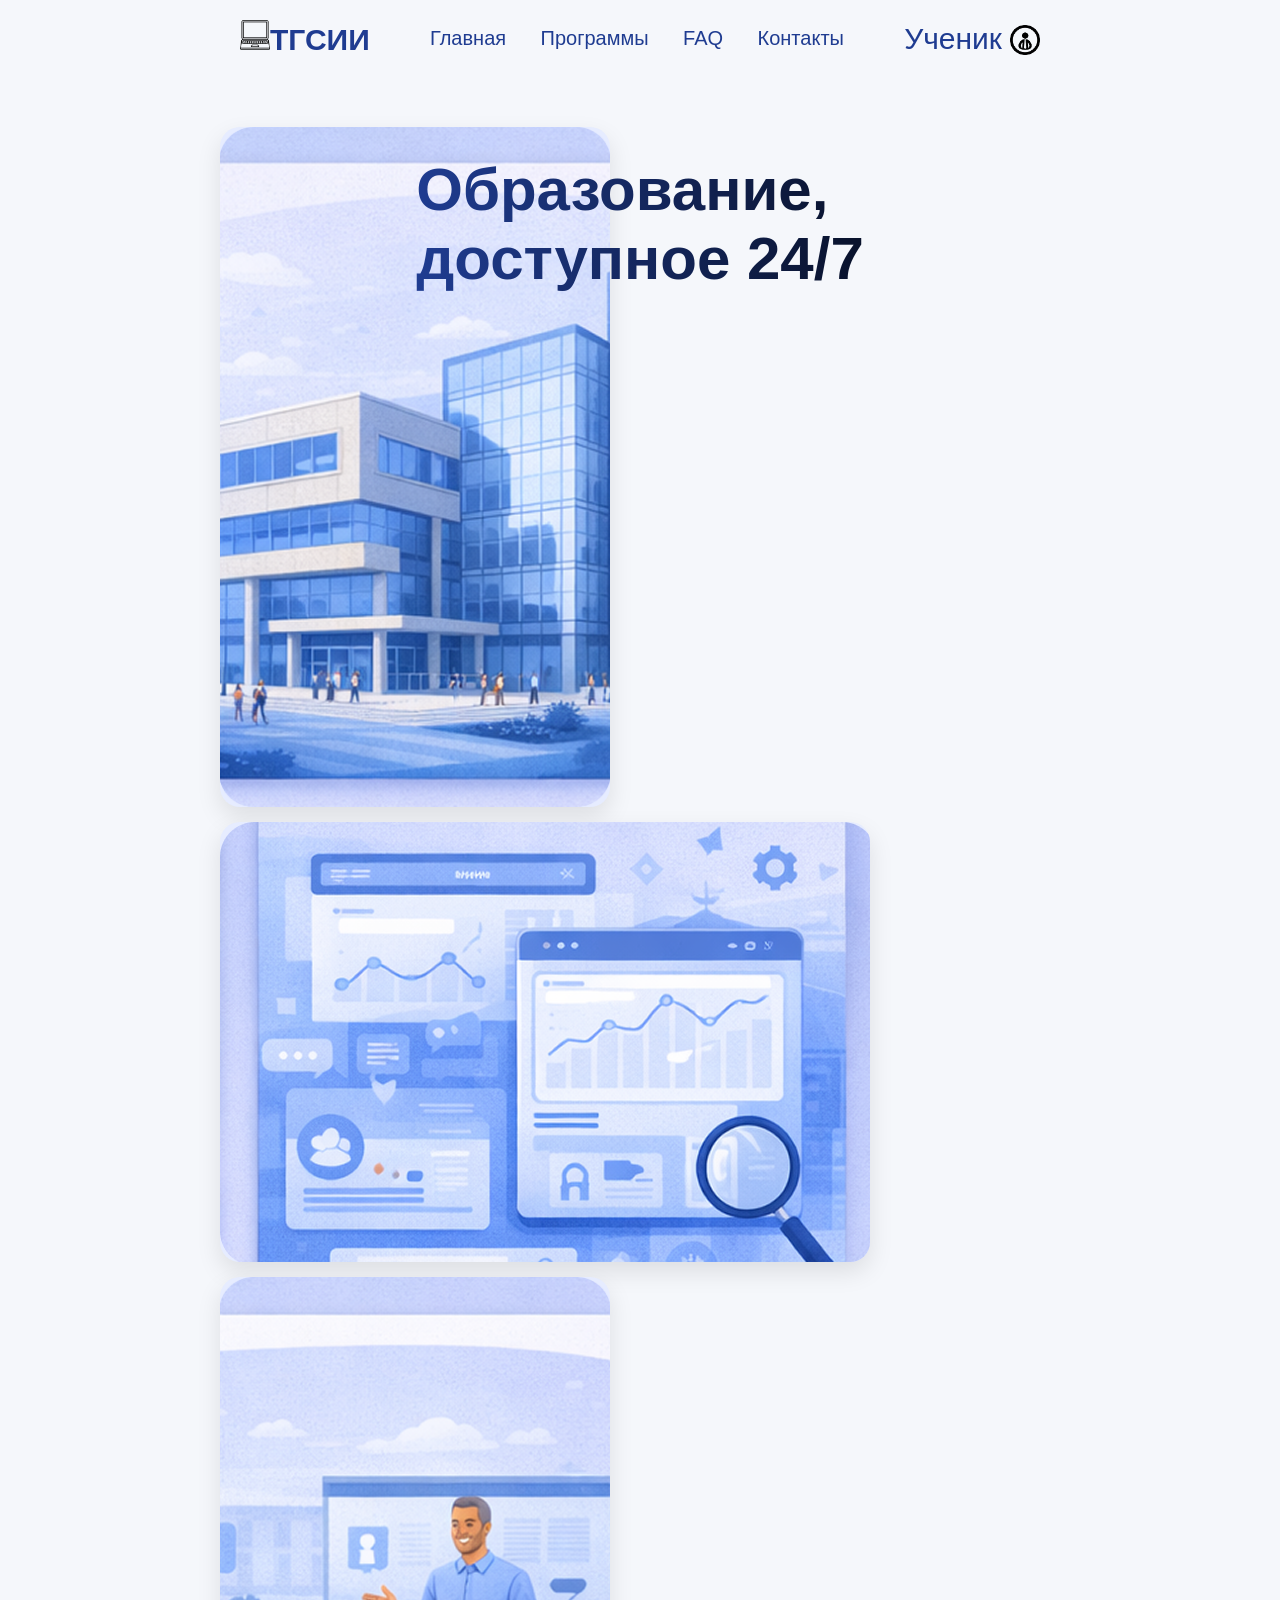
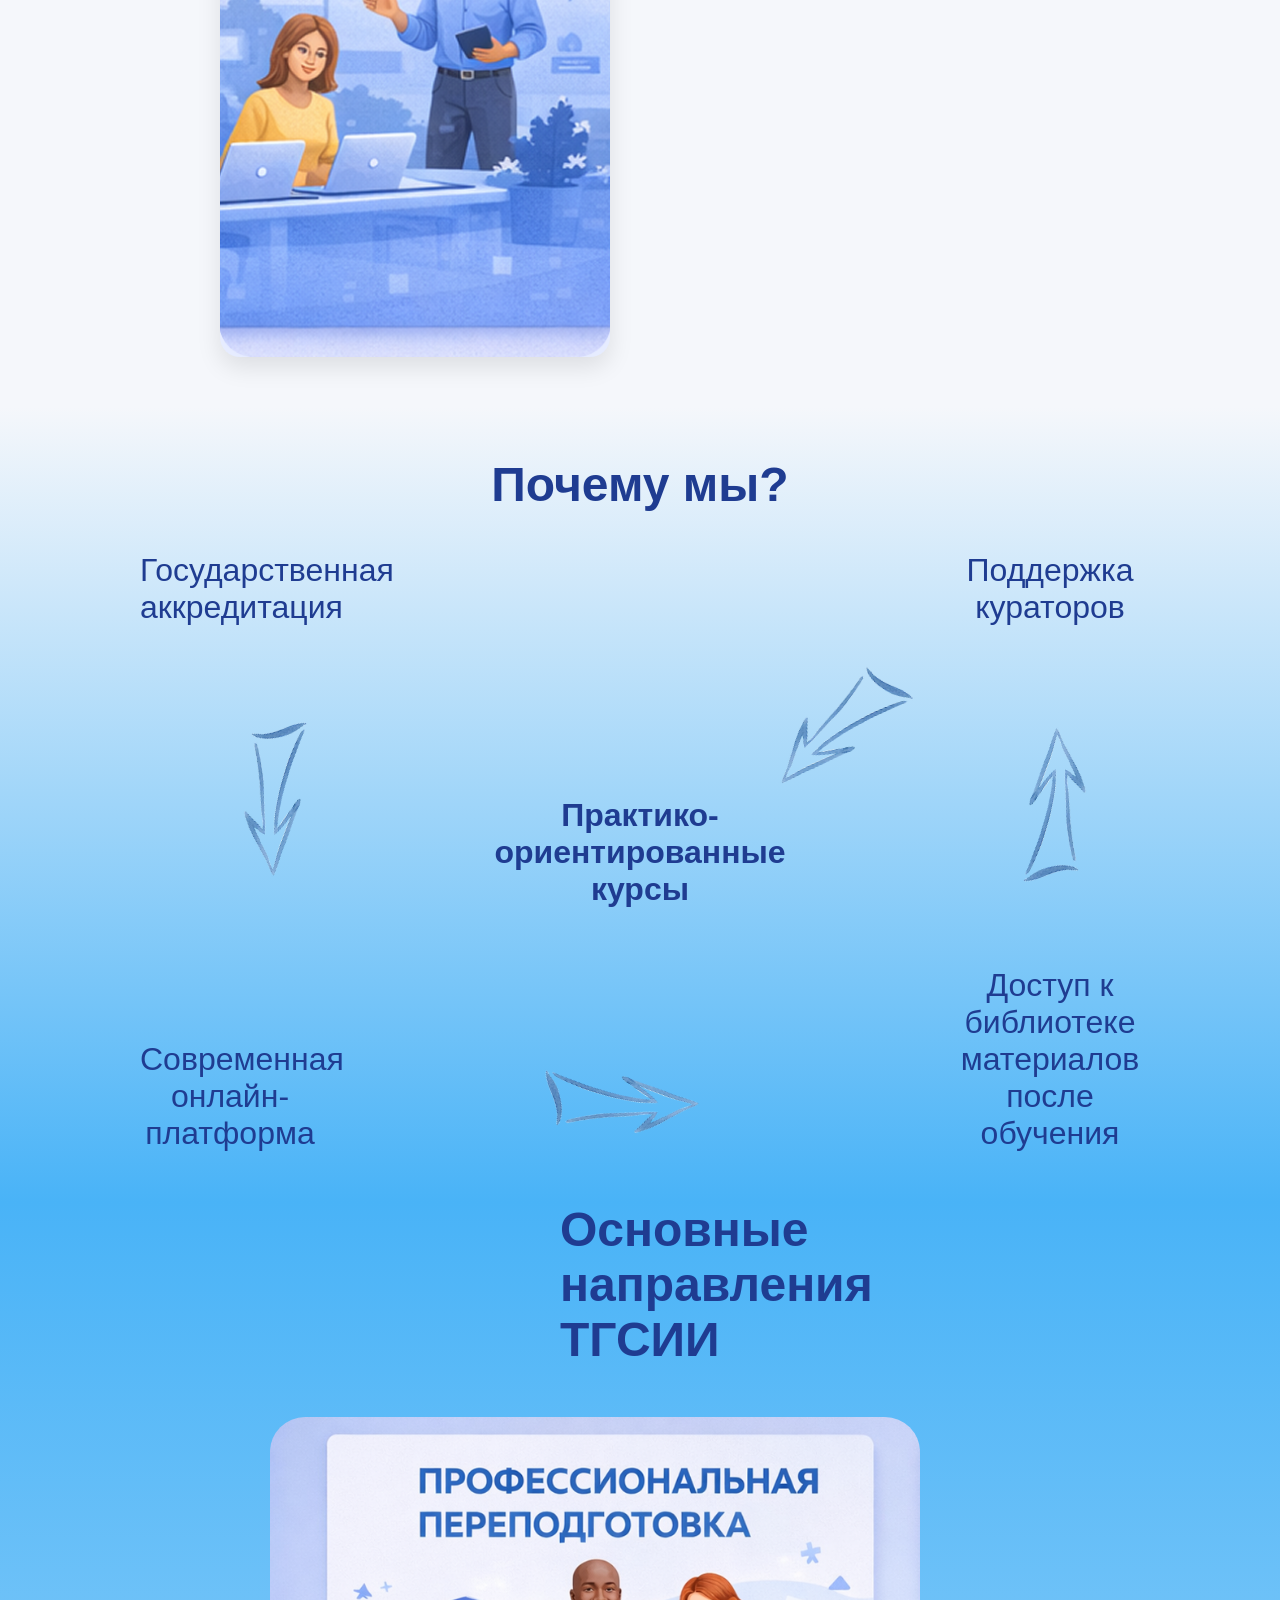
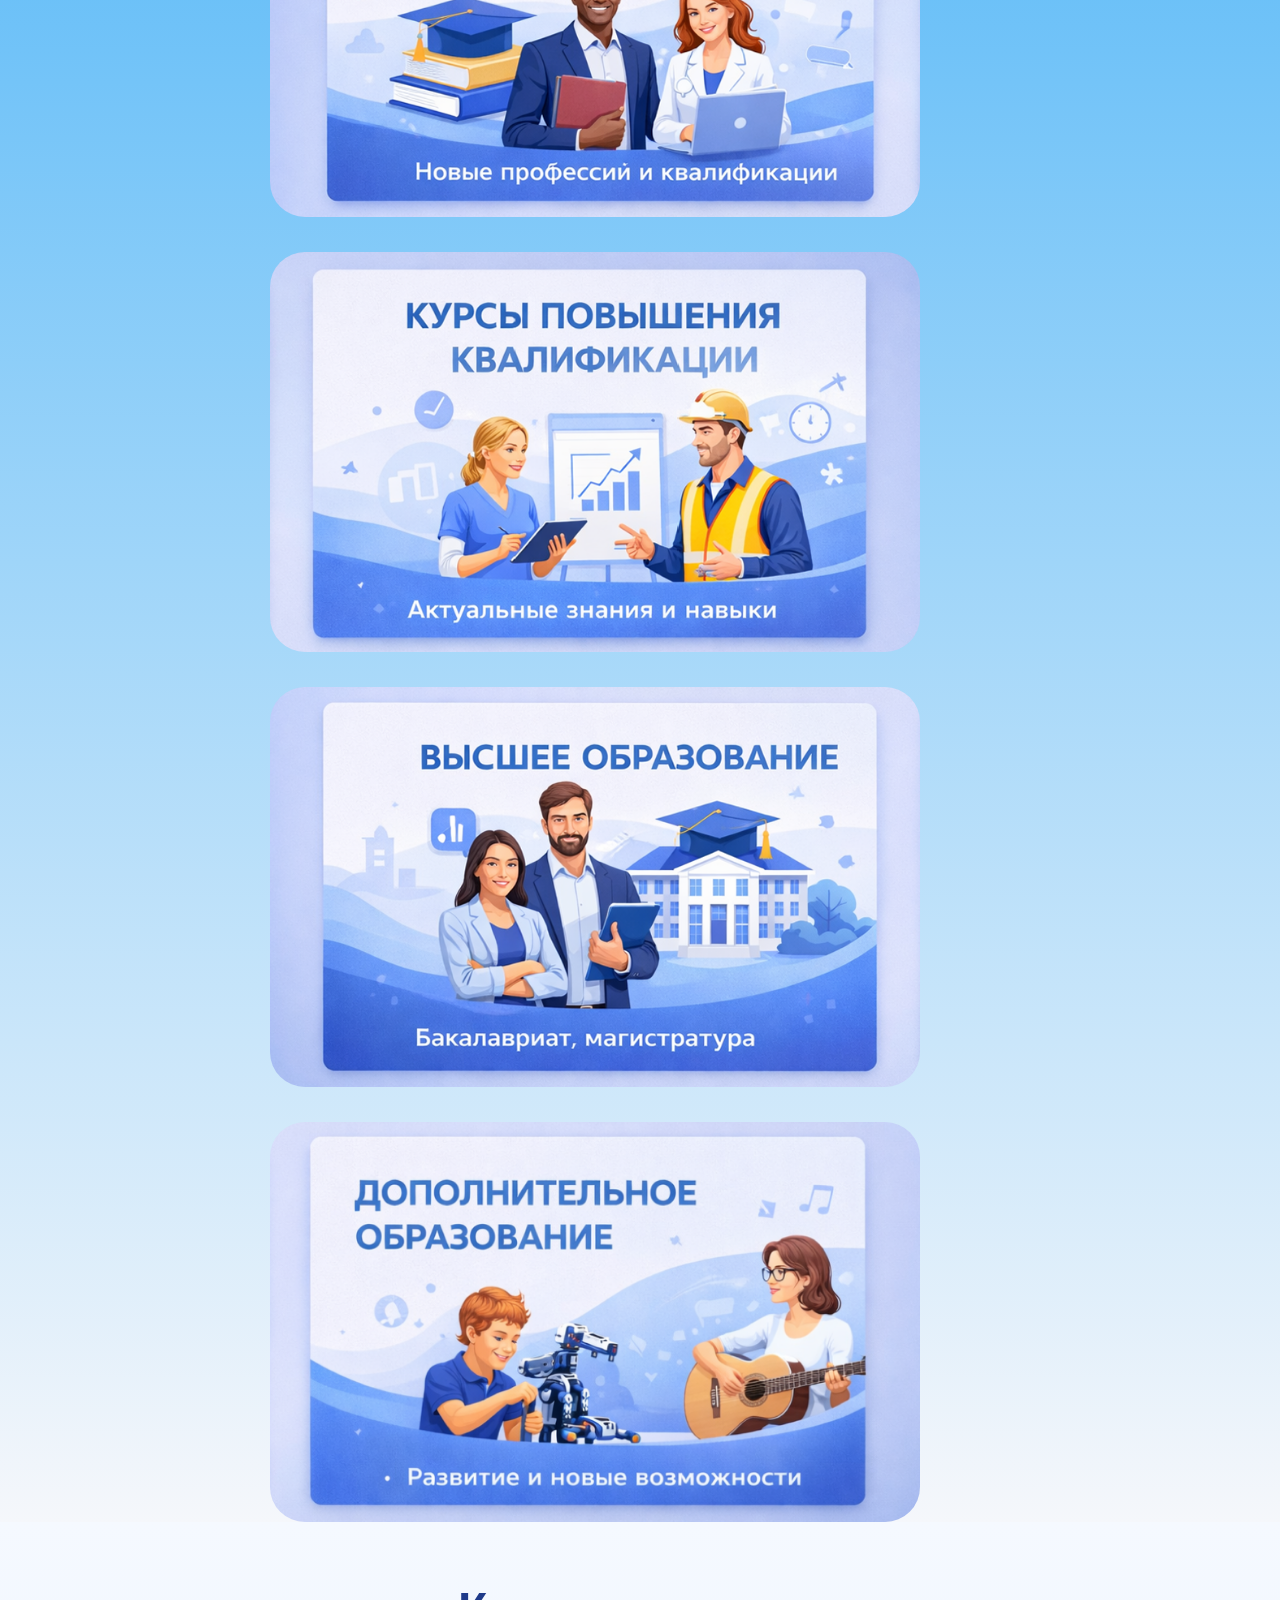
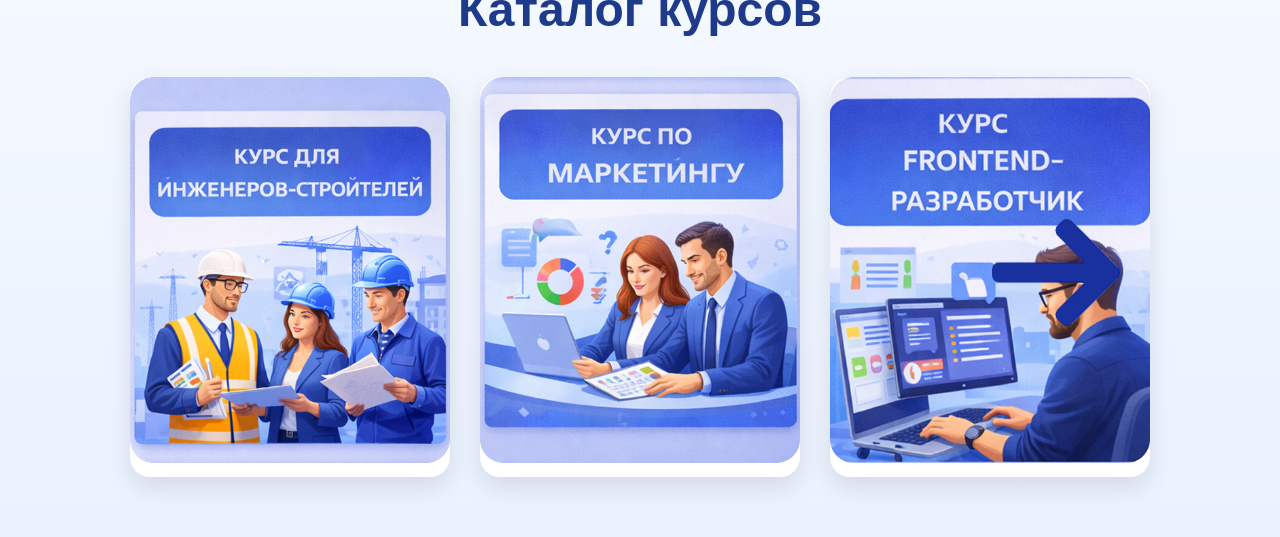
==== index.html @ 2b5e713e "Add files via upload" ====
<!DOCTYPE html>
<html>

<head>
	<meta charset="UTF-8">
	<meta name="viewport" content="width=device-width, initial-scale=1.0">
	<title>Практика</title>
	<link rel="stylesheet" href="style/style.css">
	<link rel="preconnect" href="https://fonts.googleapis.com">
	<link rel="preconnect" href="https://fonts.gstatic.com" crossorigin>
	<link href="https://fonts.googleapis.com/css2?family=DM+Sans:ital,opsz,wght@0,9..40,100..1000;1,9..40,100..1000&display=swap" rel="stylesheet">
</head>

<body>

	<header class="header">
		<div class="logo"><img src="image/logo.png" alt="">ТГСИИ</div>
		<nav class="nav">
			<a href="#">Главная</a>
			<a href="#">Программы</a>
			<a href="#">FAQ</a>
			<a href="#">Контакты</a>
		</nav>
		<div class="user">Ученик<img src="image/stud.png" alt=""></div>
	</header>
	<main>
		<section class="one">
			<div class="card">
				<img src="image/3.png" alt="1">
			</div>
			<div class="card2">
				<img src="image/2.png" alt="1">
			</div>
			<div class="card">
				<img src="image/1.png" alt="1">
			</div>
			<h1 class="ones">Образование, <br>доступное 24/7</br></h1>
		</section>

		<section class="two">
			<h2>Почему мы?</h2>
			<div class="circle">
				<div class="center">Практико-ориентированные курсы</div>
				<div class="item top-left">Государственная аккредитация</div>
				<img class="arrow arrow1" src="image/arrows.png" alt="">
				<div class="item top-right">Поддержка кураторов</div>
				<img class="arrow arrow2" src="image/arrows.png" alt="">
				<div class="item bottom-left">Современная онлайн-платформа</div>
				<img class="arrow arrow3" src="image/arrows.png" alt="">
				<div class="item bottom-right">Доступ к библиотеке материалов после обучения</div>
				<img class="arrow arrow4" src="image/arrows.png" alt="">
			</div>
		</section>

		<section class="TGSII">
			<div class="three">
				<h2 class="threes">Основные направления ТГСИИ</h2>
				<div class="brains">
					<div class="brain">
						<img src="image/brain1.png" alt="">
					</div>
					<div class="brain">
						<img src="image/brain2.png" alt="">
					</div>
					<div class="brain">
						<img src="image/brain3.png" alt="">
					</div>
					<div class="brain">
						<img src="image/brain4.png" alt="">
					</div>
				</div>
			</div>
		</section>

		<section class="courses">
			<h2>Каталог курсов</h2>
			<div class="slider">
				<button class="arrows left"><img src="image/red0.png" alt=""></button>
				<div class="cards">
					<div class="card3">
						<img src="image/red1.png" alt="">
					</div>
					<div class="card3">
						<img src="image/red2.png" alt="">
					</div>
					<div class="card3">
						<img src="image/red4.png" alt="">
					</div>
				</div>
				<button class="arrows right"><img src="image/red5.png" alt=""></button>
			</div>
		</section>
	</main>
</body>

</html>
---- style/style.css ----
* {
	font-family: "DM Sans", sans-serif;
	font-optical-sizing: auto;
	font-style: normal;
	margin: 0;
	padding: 0;
	box-sizing: border-box;
	font-family: Arial, sans-serif;
}

body {
	background: #f5f7fb;
}

.header {
	display: flex;
	justify-content: space-between;
	align-items: center;
	margin: 0px 220px;
	padding: 20px 20px;
}

.nav a {
	margin: 0 15px;
	text-decoration: none;
	color: #1f3c91;
	font-weight: 500;
	font-size: 20px;
}

.logo {
	font-weight: bold;
	color: #1f3c91;
	font-size: 30px;
}

.logo img {
	width: 30px;
	height: 30px;
}

.user img {
	width: 30px;
	height: 30px;
	transform: translateY(1px);
}

.user {
	color: #1f3c91;
	font-size: 30px;
	display: flex;
	align-items: center;
	gap: 8px;
}

.one {
	display: flex;
	flex-wrap: wrap;
	gap: 15px;
	padding: 30px 20px;
	align-items: flex-end;
	margin: 20px 200px;
}

.card {
	width: 390px;
	height: 680px;
	border-radius: 20px;
	overflow: hidden;
	background: #e6ecff;
	box-shadow: 0 10px 25px rgba(0, 0, 0, 0.1);
}

.card2 {
	width: 650px;
	height: 440px;
	border-radius: 20px;
	overflow: hidden;
	background: #e6ecff;
	box-shadow: 0 10px 25px rgba(0, 0, 0, 0.1);
}

.card img {
	width: 100%;
	height: 100%;
	object-fit: cover;
}

.ones {
	font-size: 60px;
	font-weight: 700;
	background: linear-gradient(90deg, #1f3c91, #09122b);
	background-clip: text;
	-webkit-text-fill-color: transparent;
	position: absolute;
	left: 50%;
	transform: translateX(-50%);
	top: 15%;
	margin-top: 20px;
}

.TGSII {
	background: linear-gradient(to bottom, #49B3F7, #f5f7fb);
}

.three {
	margin: 0 270px;
}

.threes {
	font-size: 48px;
	font-weight: 700;
	color: #1f3c91;
	margin: 0px 290px;
	margin-bottom: 50px;
}

.brains {
	display: flex;
	align-items: center;
	flex-wrap: wrap;
	gap: 35px;
}

.brain {
	width: 650px;
	height: 400px;
}

.brain img {
	width: 100%;
	height: 100%;
	object-fit: cover;
	border-radius: 35px;
}

.four {
	margin: 0 270px;
}

.foures {
	font-size: 48px;
	font-weight: 700;
	color: #1f3c91;
	margin: 50px 290px;
}

.reds {
	display: flex;
	align-items: center;
	gap: 35px;
}

.red {
	width: 400px;
	height: 500px;
}

.red img {
	width: 100%;
	height: 100%;
	object-fit: cover;
	border-radius: 35px;
}

.red1 {
	width: 50px;
	height: 50px;
}

.red2 {
	width: 50px;
	height: 50px;
}

.two {
	text-align: center;
	color: #1f3c91;
	padding: 50px 0;
	background: linear-gradient(to bottom, #f5f7fb, #49B3F7);
}

.two h2 {
	font-size: 48px;
	margin-bottom: 40px;
}

.circle {
	position: relative;
	width: 1000px;
	height: 600px;
	margin: 0 auto;
}

.center {
	position: absolute;
	font-size: 32px;
	top: 50%;
	left: 50%;
	width: 300px;
	transform: translate(-50%, -50%);
	text-align: center;
	font-weight: bold;
}

.item {
	position: absolute;
	width: 180px;
	font-size: 32px;
	text-align: center;
}

.top-left {
	top: 0;
	left: 0;
}

.top-right {
	top: 0;
	right: 0;
}

.bottom-left {
	bottom: 0;
	left: 0;
}

.bottom-right {
	bottom: 0;
	right: 0;
}

.arrow {
	position: absolute;
	width: 270px;
	height: 200px;
}

.arrow1 {
	top: 150px;
	left: 0px;
	transform: rotate(-60deg);
}

.arrow2 {
	top: 80px;
	right: 170px;
	transform: rotate(-15deg);
}

.arrow3 {
	bottom: -50px;
	left: 350px;
	transform: rotate(210deg);
}

.arrow4 {
	bottom: 250px;
	right: -50px;
	transform: rotate(120deg);
}

.courses {
	text-align: center;
	padding: 60px 20px;
	background: linear-gradient(180deg, #f5f9ff, #eaf2ff);
}

.courses h2 {
	font-size: 48px;
	color: #1e3a8a;
	margin-bottom: 40px;
}


.slider {
	position: relative;
	display: flex;
	align-items: center;
	justify-content: center;
}

.cards {
	display: flex;
	gap: 30px;
}

.card3 {
	width: 320px;
	height: 400px;
	border-radius: 20px;
	overflow: hidden;
	background: #fff;
	box-shadow: 0 10px 25px rgba(0, 0, 0, 0.1);
	position: relative;
}

.card3 img {
	width: 100%;
	display: block;
}


.arrows {
	position: absolute;
	top: 50%;
	transform: translateY(-50%);
	background: none;
	border: none;
	font-size: 40px;
	cursor: pointer;
	color: #1e3a8a;
}

.arrows.left {
	left: 140px;
}

.arrows.right {
	right: 140px;
}
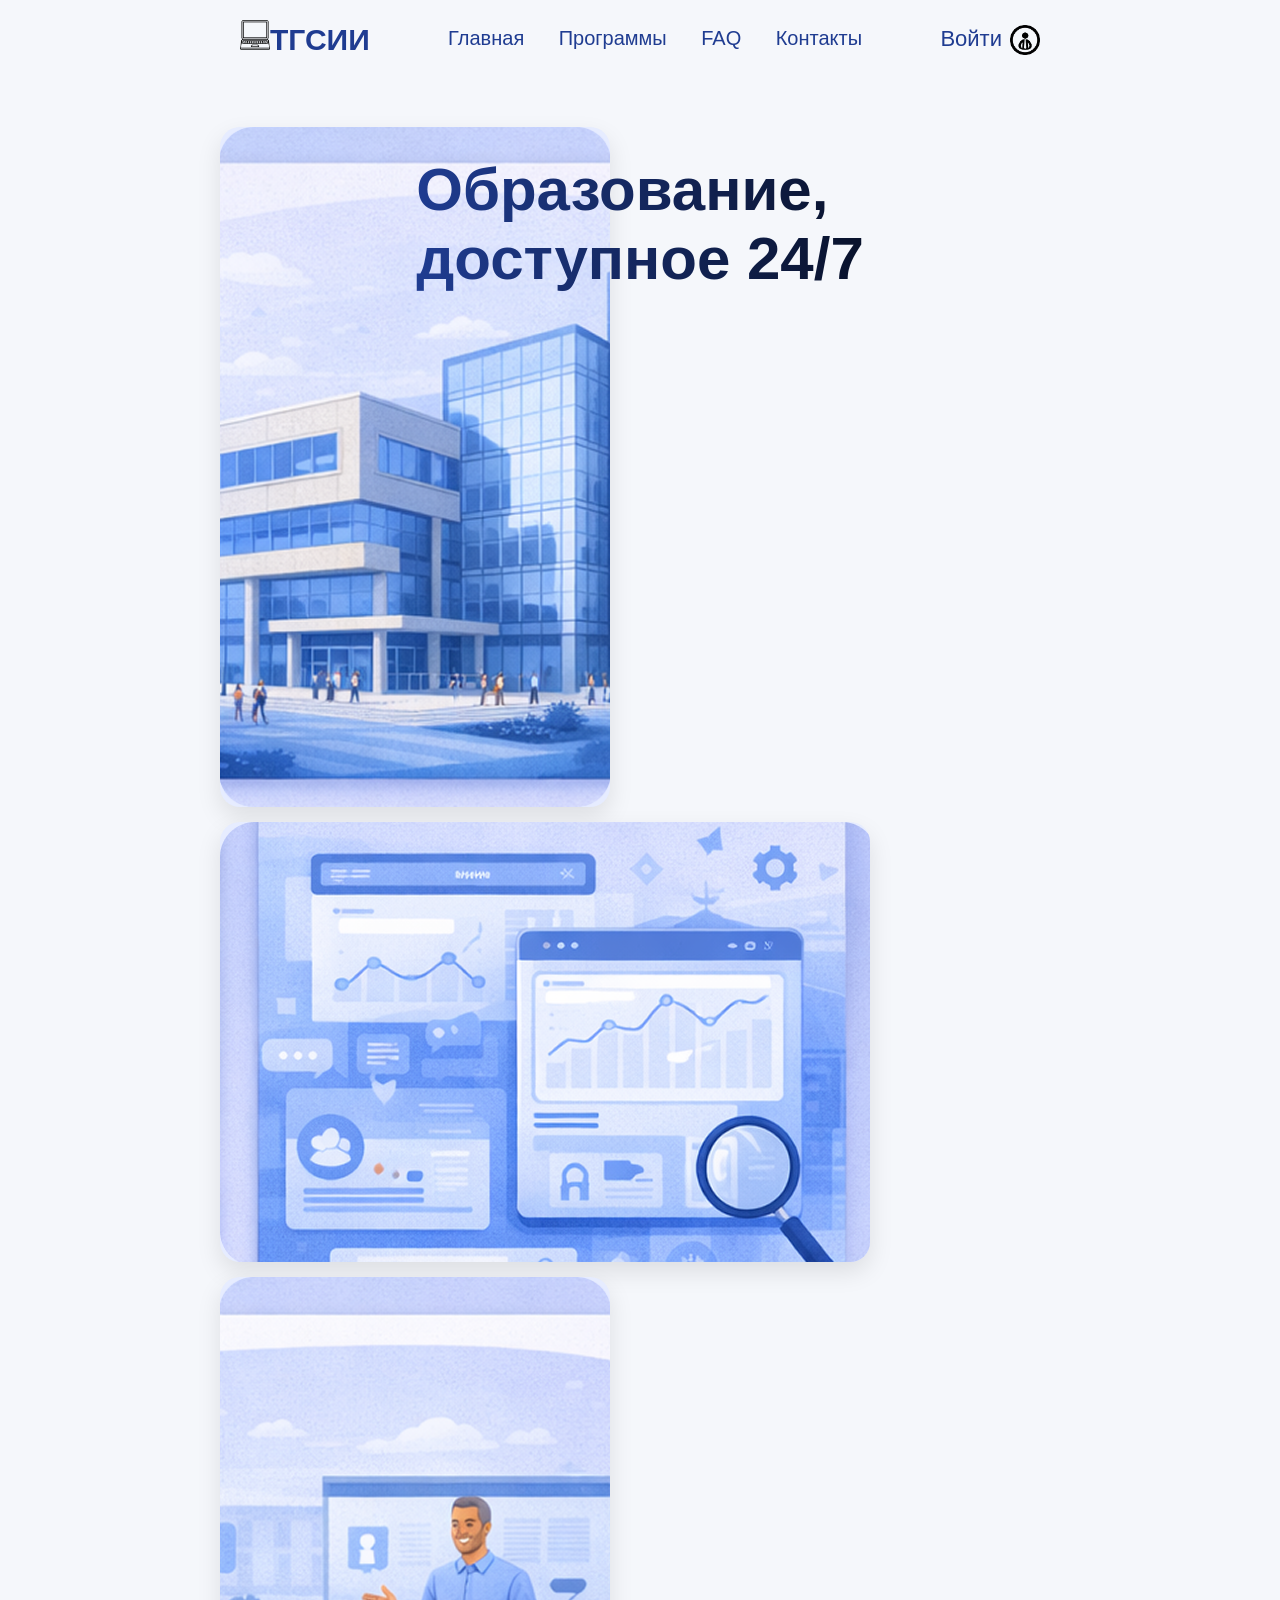
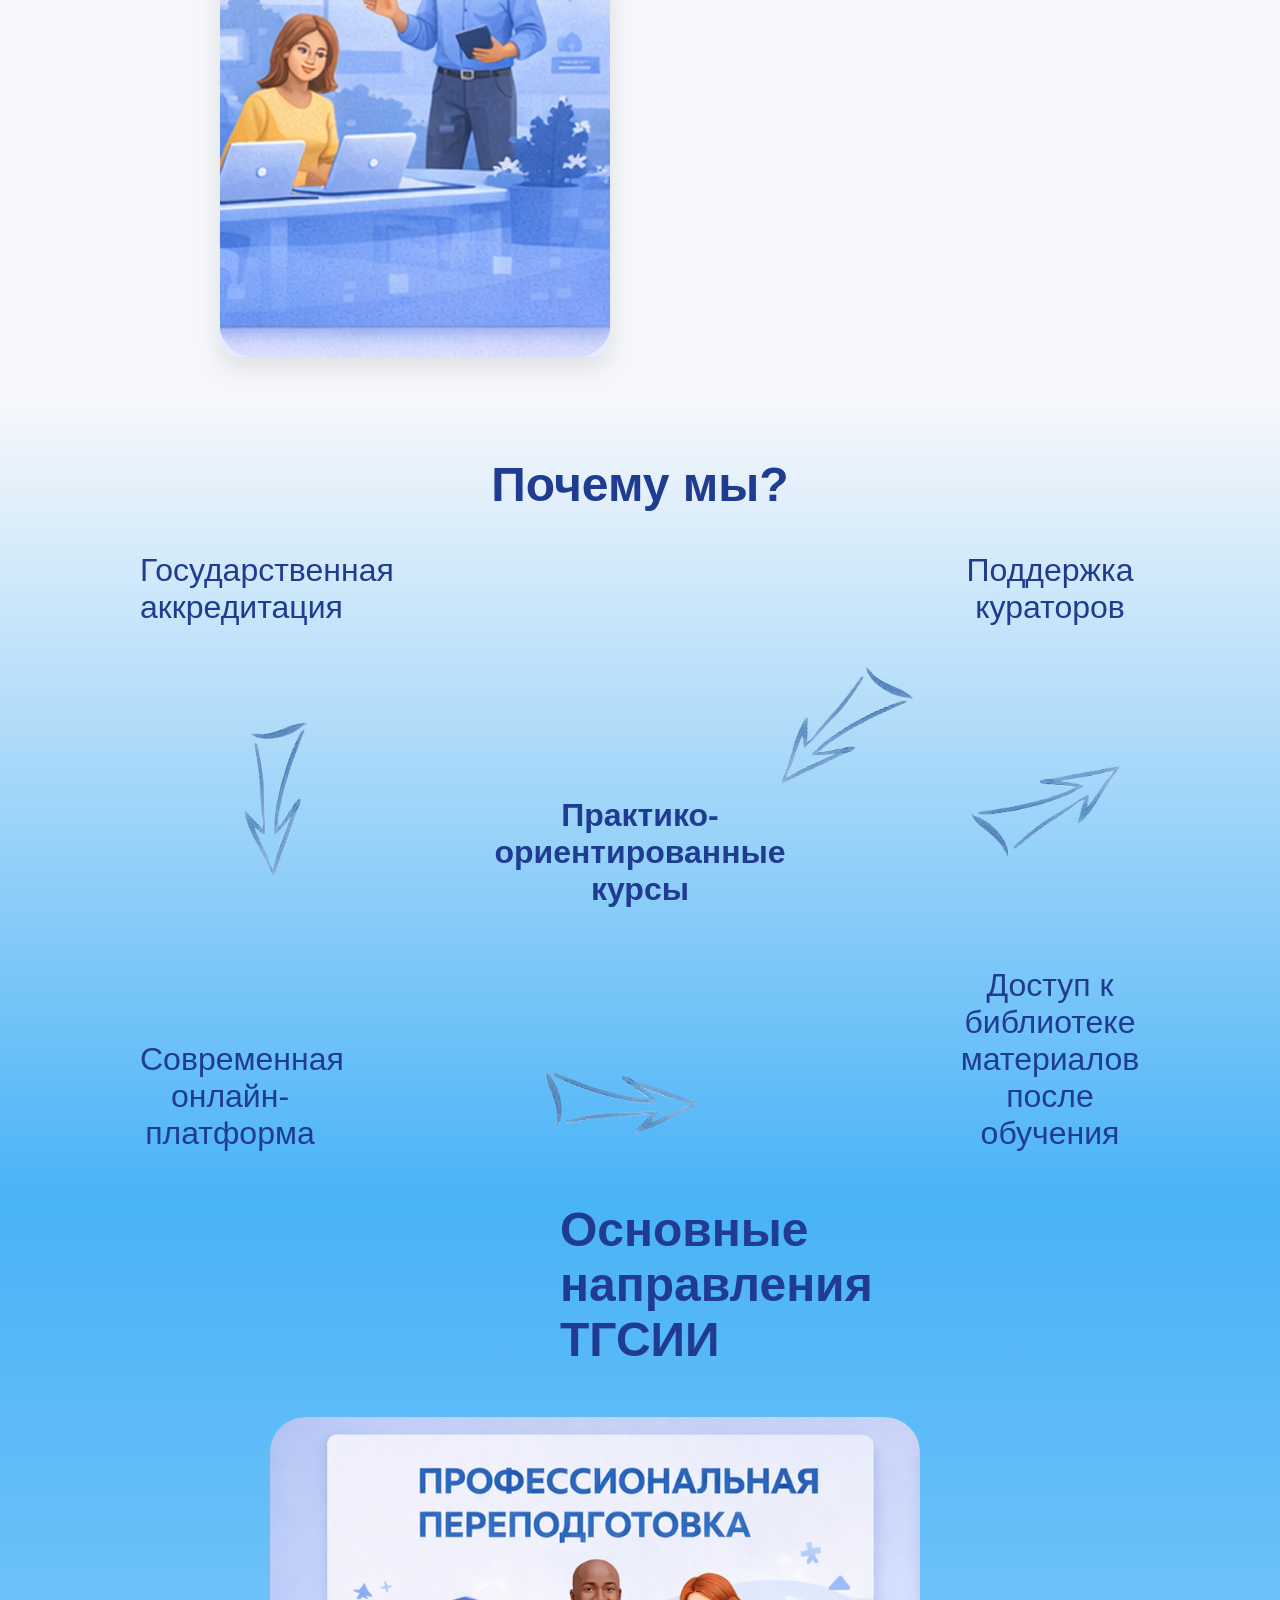
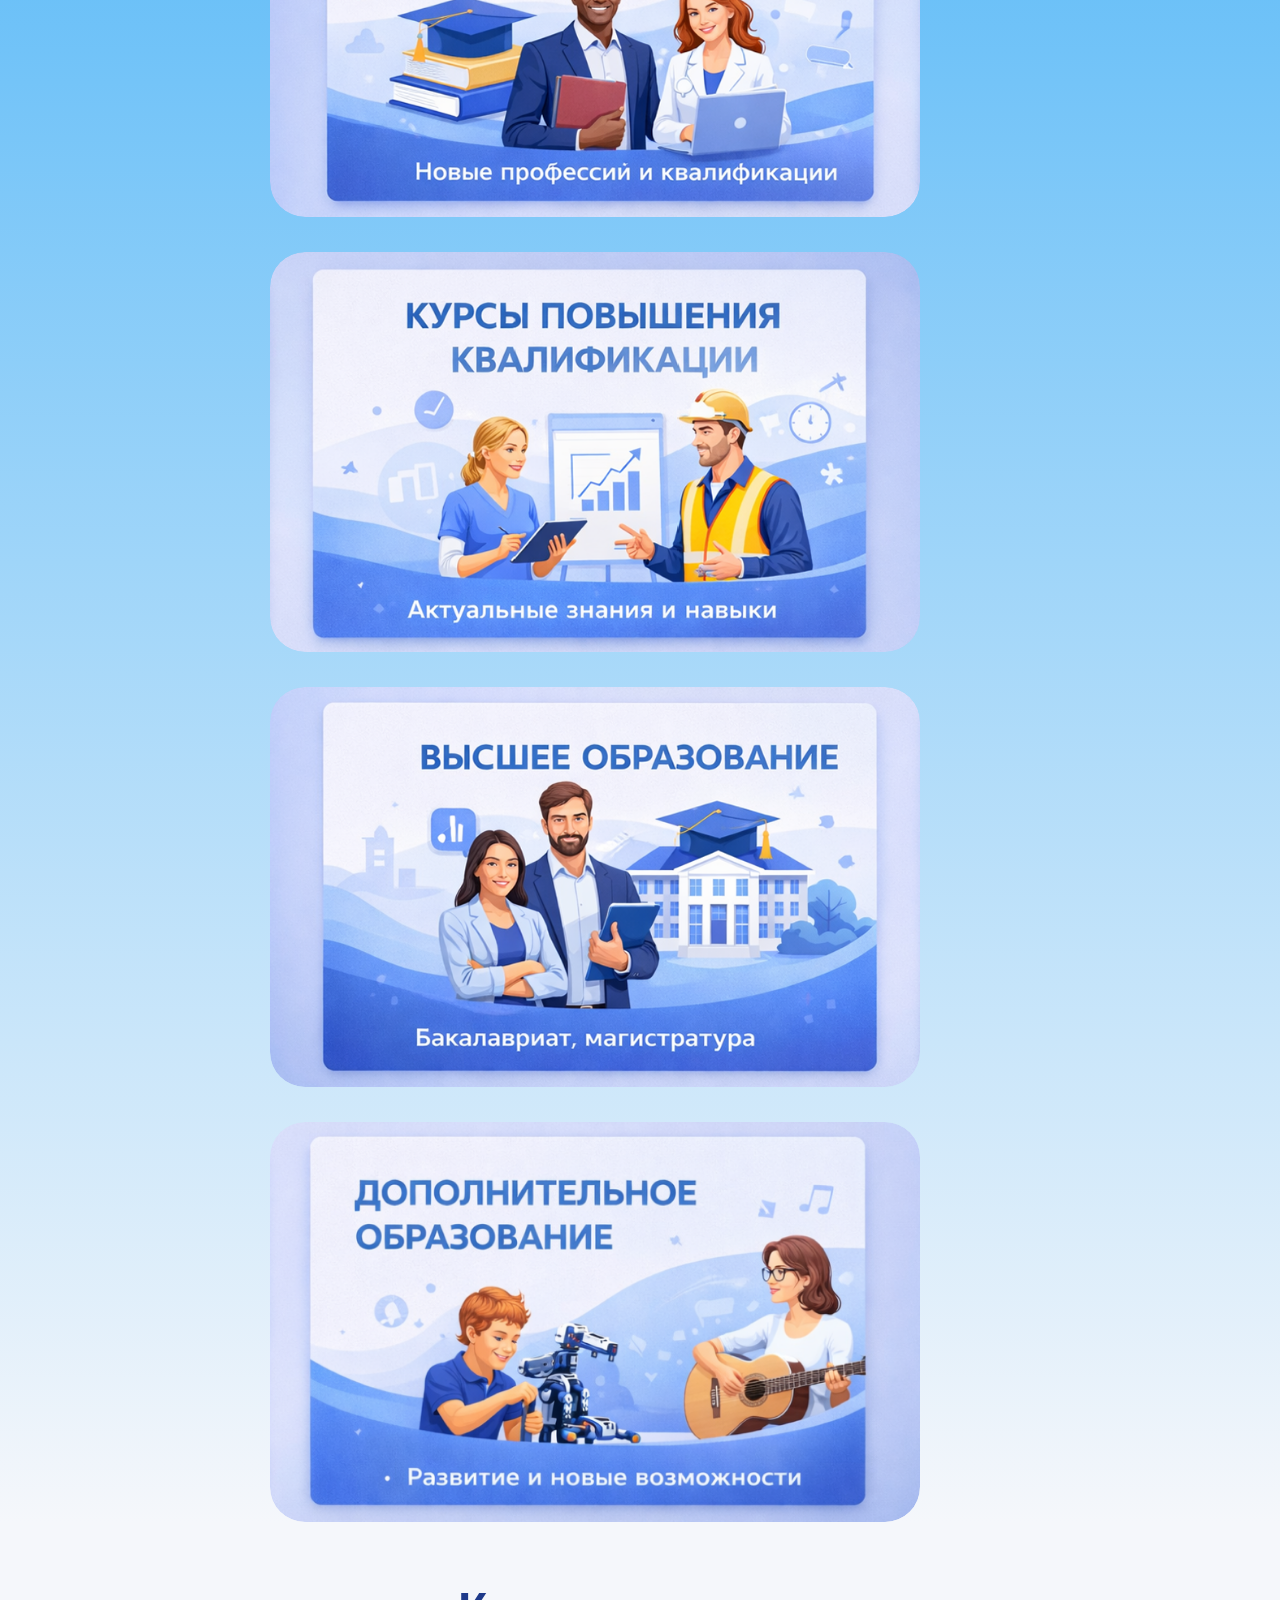
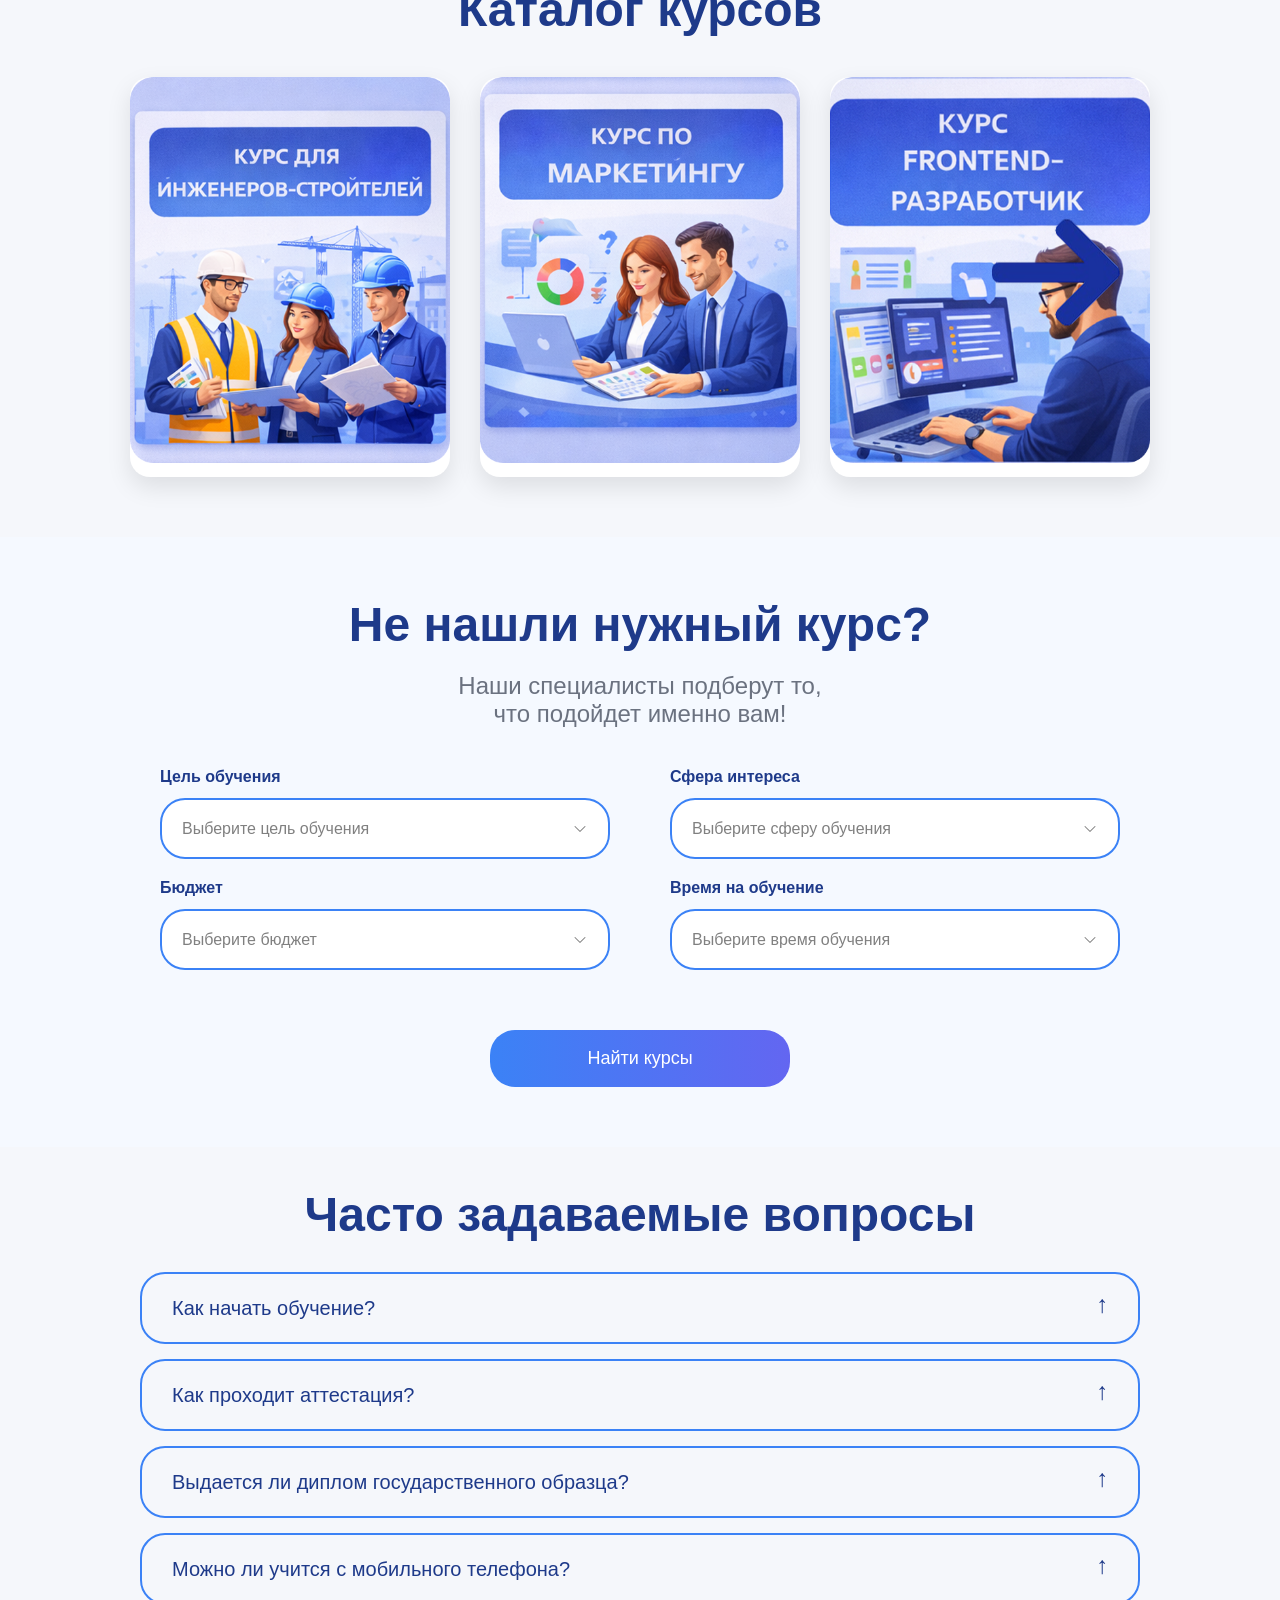
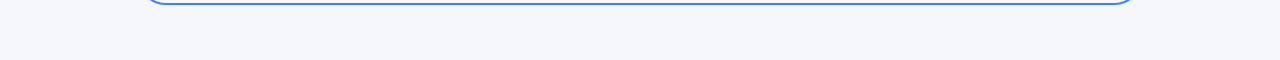
==== commit aad903fc: "Add files via upload" ====
--- a/index.html
+++ b/index.html
@@ -6,13 +6,13 @@
 	<meta name="viewport" content="width=device-width, initial-scale=1.0">
 	<title>Практика</title>
 	<link rel="stylesheet" href="style/style.css">
+	<script src="js/script.js" defer></script>
 	<link rel="preconnect" href="https://fonts.googleapis.com">
 	<link rel="preconnect" href="https://fonts.gstatic.com" crossorigin>
 	<link href="https://fonts.googleapis.com/css2?family=DM+Sans:ital,opsz,wght@0,9..40,100..1000;1,9..40,100..1000&display=swap" rel="stylesheet">
 </head>
 
 <body>
-
 	<header class="header">
 		<div class="logo"><img src="image/logo.png" alt="">ТГСИИ</div>
 		<nav class="nav">
@@ -21,9 +21,30 @@
 			<a href="#">FAQ</a>
 			<a href="#">Контакты</a>
 		</nav>
-		<div class="user">Ученик<img src="image/stud.png" alt=""></div>
+		<div class="user">Войти<img src="image/stud.png" alt=""></div>
 	</header>
 	<main>
+
+		<div class="modal" id="modal">
+			<div class="modal-content">
+				<span class="close">&times;</span>
+				<div class="modal-body">
+					<img src="img3.jpg" alt="">
+					<div class="info">
+						<h2>Курс Frontend-разработчика</h2>
+						<p><b>Формат:</b> Очно / Заочно</p>
+						<p><b>Кол-во часов:</b> 144 академических часа</p>
+						<p><b>Преподаватель:</b> Иван Иванов</p>
+						<p><b>Содержание:</b> Полный список тем...</p>
+						<p><b>Документ:</b> Диплом</p>
+						<p><b>Стоимость:</b> 40.000 рублей</p>
+						<button class="btn2">Оформить</button>
+					</div>
+				</div>
+
+			</div>
+		</div>
+
 		<section class="one">
 			<div class="card">
 				<img src="image/3.png" alt="1">
@@ -77,17 +98,111 @@
 			<div class="slider">
 				<button class="arrows left"><img src="image/red0.png" alt=""></button>
 				<div class="cards">
-					<div class="card3">
+					<a href="#" class="card3">
 						<img src="image/red1.png" alt="">
-					</div>
-					<div class="card3">
+					</a>
+					<a href="#" class="card3">
 						<img src="image/red2.png" alt="">
-					</div>
-					<div class="card3">
+					</a>
+					<a href="#" class="card3">
 						<img src="image/red4.png" alt="">
-					</div>
+					</a>
 				</div>
 				<button class="arrows right"><img src="image/red5.png" alt=""></button>
+			</div>
+		</section>
+
+		<section class="find-course">
+			<h2>Не нашли нужный курс?</h2>
+			<p class="subtitle">
+				Наши специалисты подберут то, <br>что подойдет именно вам!</br>
+			</p>
+			<form class="form">
+				<div class="row">
+					<div class="field">
+						<label>Цель обучения</label>
+						<select name="targetLearn" required>
+							<option value="" hidden selected>Выберите цель обучения</option>
+							<option value="1">Программирование</option>
+							<option value="2">Маркетинг</option>
+							<option value="3">Дизайн</option>
+							<option value="4">Аналитика</option>
+						</select>
+					</div>
+					<div class="field">
+						<label>Сфера интереса</label>
+						<select name="interests" required>
+							<option value="" hidden selected>Выберите сферу обучения</option>
+							<option value="1">Программирование</option>
+							<option value="2">Маркетинг</option>
+							<option value="3">Дизайн</option>
+							<option value="4">Аналитика</option>
+						</select>
+					</div>
+				</div>
+				<div class="row">
+					<div class="field">
+						<label>Бюджет</label>
+						<select name="budget" required>
+							<option value="" hidden selected>Выберите бюджет</option>
+							<option value="1">Программирование</option>
+							<option value="2">Маркетинг</option>
+							<option value="3">Дизайн</option>
+							<option value="4">Аналитика</option>
+						</select>
+					</div>
+					<div class="field">
+						<label>Время на обучение</label>
+						<select name="timeLearn" required>
+							<option value="" hidden selected>Выберите время обучения</option>
+							<option value="1">Программирование</option>
+							<option value="2">Маркетинг</option>
+							<option value="3">Дизайн</option>
+							<option value="4">Аналитика</option>
+						</select>
+					</div>
+				</div>
+				<button class="btn">Найти курсы</button>
+			</form>
+		</section>
+
+		<section class="faq">
+			<h2>Часто задаваемые вопросы</h2>
+			<div class="faq-item">
+				<div class="faq-question">
+					Как начать обучение?
+					<span class="arrow4">↓</span>
+				</div>
+				<div class="faq-answer">
+					Выберите курс и оставьте заявку на сайте.
+				</div>
+			</div>
+			<div class="faq-item">
+				<div class="faq-question">
+					Как проходит аттестация?
+					<span class="arrow4">↓</span>
+				</div>
+				<div class="faq-answer">
+					Аттестация проходит онлайн.
+				</div>
+			</div>
+			<div class="faq-item">
+				<div class="faq-question">
+					Выдается ли диплом государственного образца?
+					<span class="arrow4">↓</span>
+				</div>
+				<div class="faq-answer">
+					Да, при успешном завершении курса.
+				</div>
+			</div>
+			<div class="faq-item">
+				<div class="faq-question">
+					Можно ли учится с мобильного телефона?
+					<span class="arrow4">↓</span>
+				</div>
+				<div class="faq-answer">
+					Да, вы можете учиться с любого устройства.
+				</div>
 			</div>
 		</section>
 	</main>
--- a/style/style.css
+++ b/style/style.css
@@ -8,6 +8,39 @@
 	font-family: Arial, sans-serif;
 }
 
+input:-ms-input-placeholder {
+	color: grey;
+}
+
+input::-webkit-input-placeholder {
+	color: grey;
+}
+
+select {
+	width: 100%;
+	max-width: 500px;
+	padding: 20px 20px;
+	border: 2px solid #3b82f6;
+	border-radius: 25px;
+	outline: none;
+	font-size: 16px;
+	appearance: none;
+	background: #fff url('../image/arrow.svg') no-repeat right 20px center;
+}
+
+select:focus {
+	border-color: #1e40af;
+	box-shadow: 0 0 5px rgba(59, 130, 246, 0.5);
+}
+
+select:invalid {
+	color: gray;
+}
+
+select option {
+	color: black;
+}
+
 body {
 	background: #f5f7fb;
 }
@@ -47,10 +80,11 @@
 
 .user {
 	color: #1f3c91;
-	font-size: 30px;
+	font-size: 22px;
 	display: flex;
 	align-items: center;
 	gap: 8px;
+	cursor: pointer;
 }
 
 .one {
@@ -125,6 +159,9 @@
 .brain {
 	width: 650px;
 	height: 400px;
+	transition: 0.3s;
+	overflow: hidden;
+	border-radius: 35px;
 }
 
 .brain img {
@@ -132,6 +169,23 @@
 	height: 100%;
 	object-fit: cover;
 	border-radius: 35px;
+}
+
+.brain:hover {
+	transform: translateY(-10px) scale(1.03);
+	box-shadow: 0 15px 35px rgba(0, 0, 0, 0.2);
+}
+
+.brain::after {
+	content: " ";
+	position: absolute;
+	inset: 0;
+	background: rgba(0, 0, 0, 0);
+	transition: 0.3s;
+}
+
+.brain:hover::after {
+	background: rgba(0, 0, 0, 0);
 }
 
 .four {
@@ -263,7 +317,6 @@
 .courses {
 	text-align: center;
 	padding: 60px 20px;
-	background: linear-gradient(180deg, #f5f9ff, #eaf2ff);
 }
 
 .courses h2 {
@@ -290,6 +343,8 @@
 	height: 400px;
 	border-radius: 20px;
 	overflow: hidden;
+	text-decoration: none;
+	transition: 0.3s;
 	background: #fff;
 	box-shadow: 0 10px 25px rgba(0, 0, 0, 0.1);
 	position: relative;
@@ -300,6 +355,22 @@
 	display: block;
 }
 
+.card3:hover {
+	transform: translateY(-10px) scale(1.03);
+	box-shadow: 0 15px 35px rgba(0, 0, 0, 0.2);
+}
+
+.card3::after {
+	content: " ";
+	position: absolute;
+	inset: 0;
+	background: rgba(0, 0, 0, 0);
+	transition: 0.3s;
+}
+
+.card3:hover::after {
+	background: rgba(0, 0, 0, 0);
+}
 
 .arrows {
 	position: absolute;
@@ -318,4 +389,192 @@
 
 .arrows.right {
 	right: 140px;
+}
+
+.find-course {
+	text-align: center;
+	padding: 60px 20px;
+	background: #f5f9ff;
+}
+
+.find-course h2 {
+	font-size: 48px;
+	color: #1e3a8a;
+}
+
+.subtitle {
+	color: #6b7280;
+	margin-top: 20px;
+	margin-bottom: 40px;
+	font-size: 24px;
+}
+
+.row {
+	display: flex;
+	justify-content: center;
+	gap: 60px;
+	margin-bottom: 20px;
+}
+
+.field {
+	display: flex;
+	flex-direction: column;
+	width: 450px;
+	text-align: left;
+}
+
+.field label {
+	margin-bottom: 12px;
+	font-size: 16px;
+	color: #1e3a8a;
+	font-weight: 600;
+}
+
+.field input {
+	width: 100%;
+	max-width: 500px;
+	padding: 20px 20px;
+	border: 2px solid #3b82f6;
+	border-radius: 25px;
+	outline: none;
+	font-size: 16px;
+}
+
+.field input:focus {
+	border-color: #1e40af;
+	box-shadow: 0 0 5px rgba(59, 130, 246, 0.5);
+}
+
+.btn {
+	width: 300px;
+	margin-top: 40px;
+	padding: 18px 40px;
+	border: none;
+	border-radius: 25px;
+	background: linear-gradient(90deg, #3b82f6, #6366f1);
+	color: white;
+	font-size: 18px;
+	cursor: pointer;
+}
+
+.btn:hover {
+	opacity: 0.9;
+}
+
+.faq {
+	padding: 40px 20px;
+	text-align: center;
+}
+
+.faq h2 {
+	font-size: 48px;
+	color: #1e3a8a;
+	margin-bottom: 30px;
+}
+
+.faq-item {
+	max-width: 1000px;
+	margin: 15px auto;
+}
+
+.faq-question {
+	display: flex;
+	justify-content: space-between;
+	align-items: center;
+	padding: 20px 30px;
+	border: 2px solid #3b82f6;
+	border-radius: 25px;
+	cursor: pointer;
+	font-size: 20px;
+	color: #1e3a8a;
+	transition: 0.3s;
+}
+
+.faq-question:hover {
+	background: #f0f6ff;
+}
+
+.arrow4 {
+	font-size: 24px;
+	transition: 0.3s;
+	transform: rotate(180deg);
+}
+
+.faq-answer {
+	max-height: 0;
+	overflow: hidden;
+	transition: 0.3s;
+	text-align: left;
+	padding: 0 25px;
+	color: #374151;
+	font-size: 18px;
+	line-height: 1.5;
+}
+
+.faq-item.active .faq-answer {
+	max-height: 200px;
+	padding: 20px 30px;
+	font-weight: 500;
+}
+
+.faq-item.active .arrow4 {
+	transform: rotate(0deg);
+}
+
+.modal {
+	display: none;
+	position: fixed;
+	top: 0;
+	left: 0;
+	width: 100%;
+	height: 100%;
+	background: rgba(0, 0, 0, 0.5);
+	justify-content: center;
+	align-items: center;
+}
+
+.modal-content {
+	background: white;
+	padding: 30px;
+	border-radius: 25px;
+	max-width: 800px;
+	width: 90%;
+	position: relative;
+}
+
+.close {
+	position: absolute;
+	top: 15px;
+	right: 20px;
+	font-size: 25px;
+	cursor: pointer;
+}
+
+.modal-body {
+	display: flex;
+	gap: 30px;
+	align-items: center;
+}
+
+.modal-body img {
+	width: 250px;
+	border-radius: 15px;
+}
+
+.info h2 {
+	color: #1e3a8a;
+}
+
+.info p {
+	margin: 8px 0;
+}
+
+.btn2 {
+	margin-top: 15px;
+	padding: 12px 25px;
+	border: none;
+	border-radius: 20px;
+	background: linear-gradient(90deg, #3b82f6, #6366f1);
+	color: white;
+	cursor: pointer;
 }
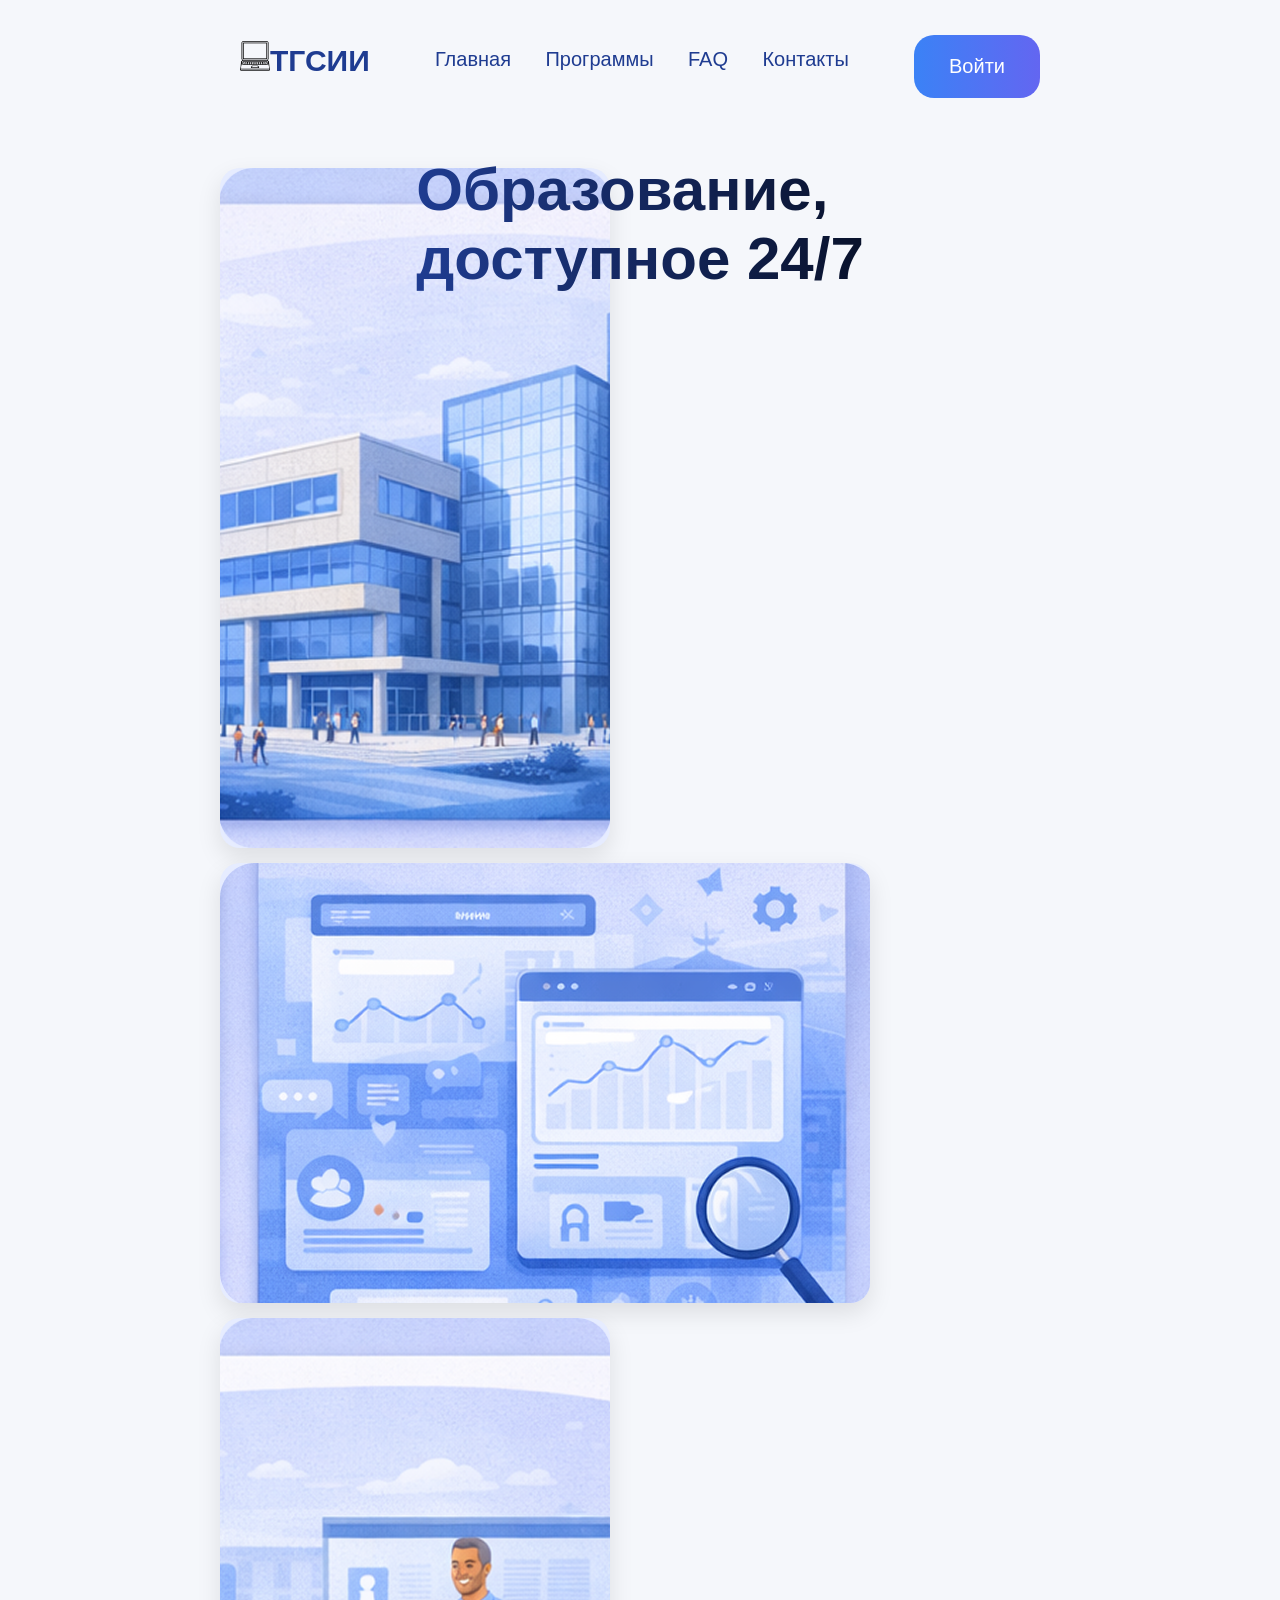
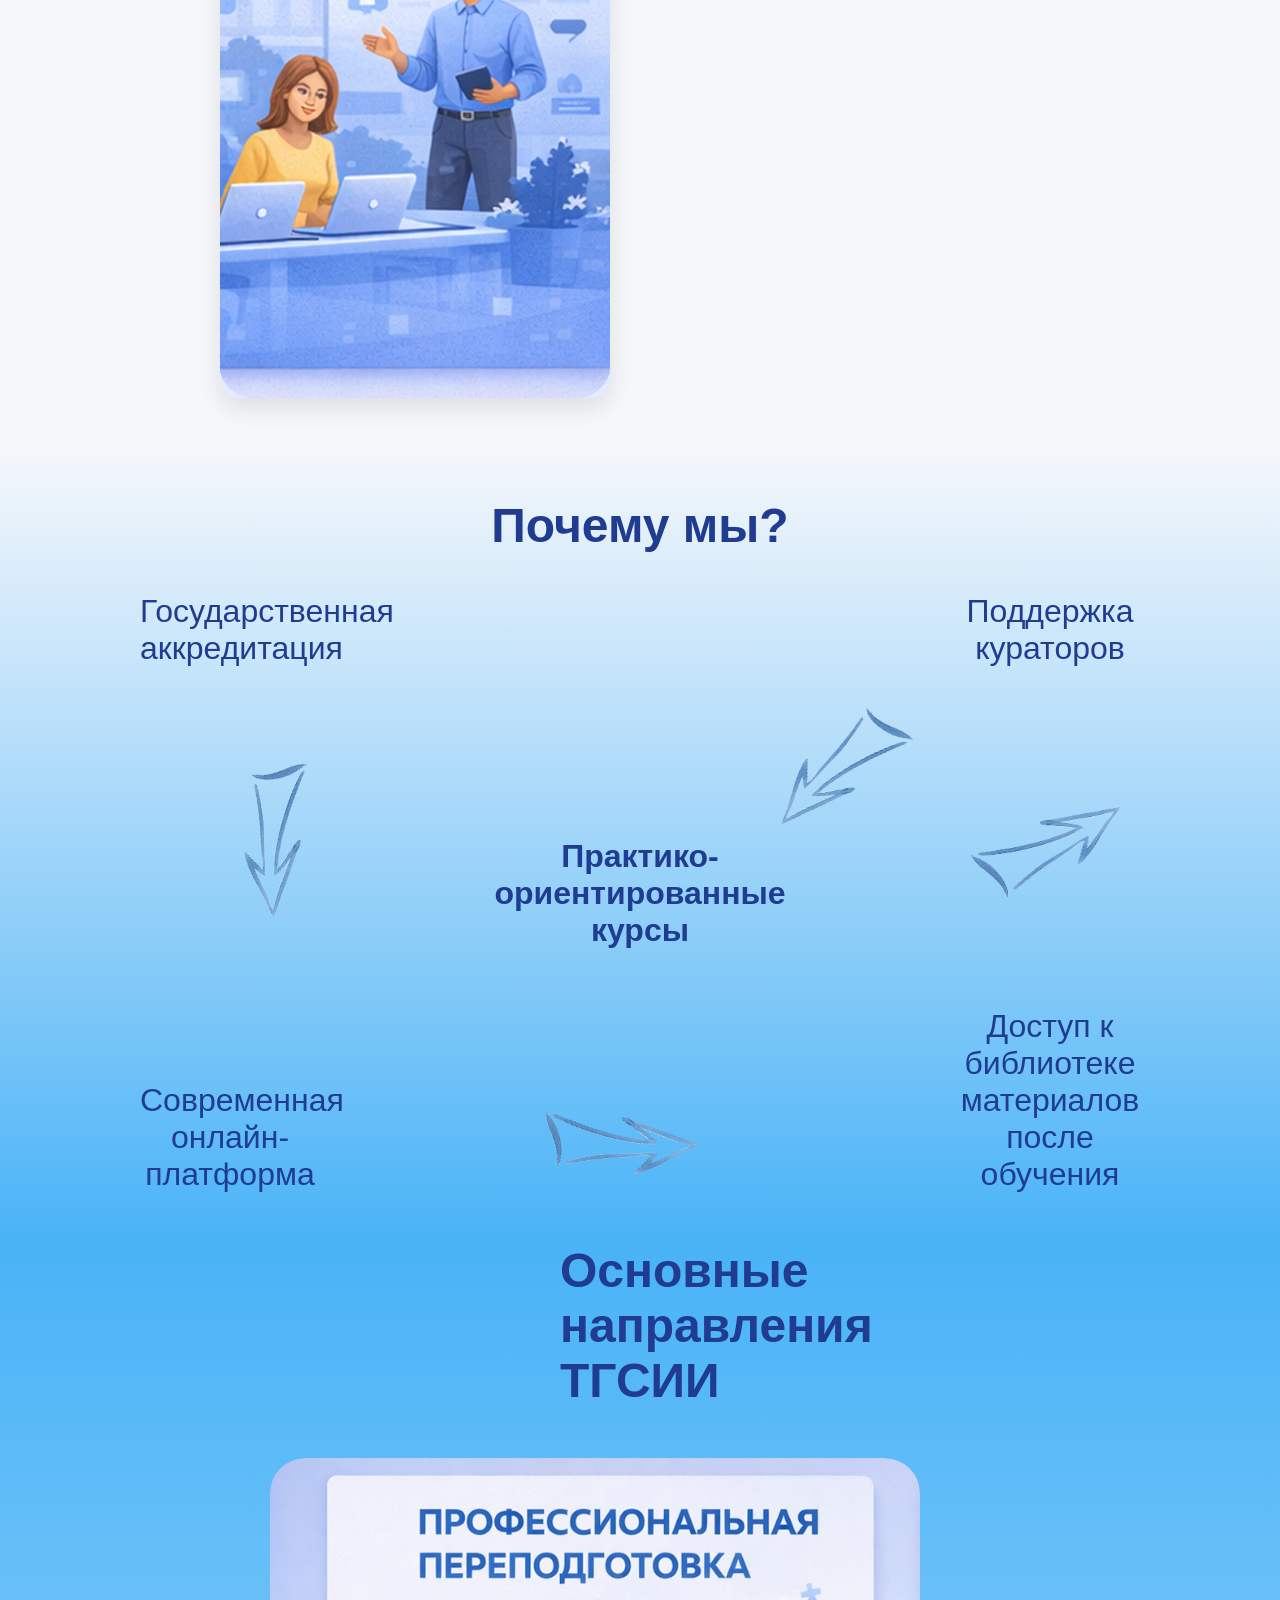
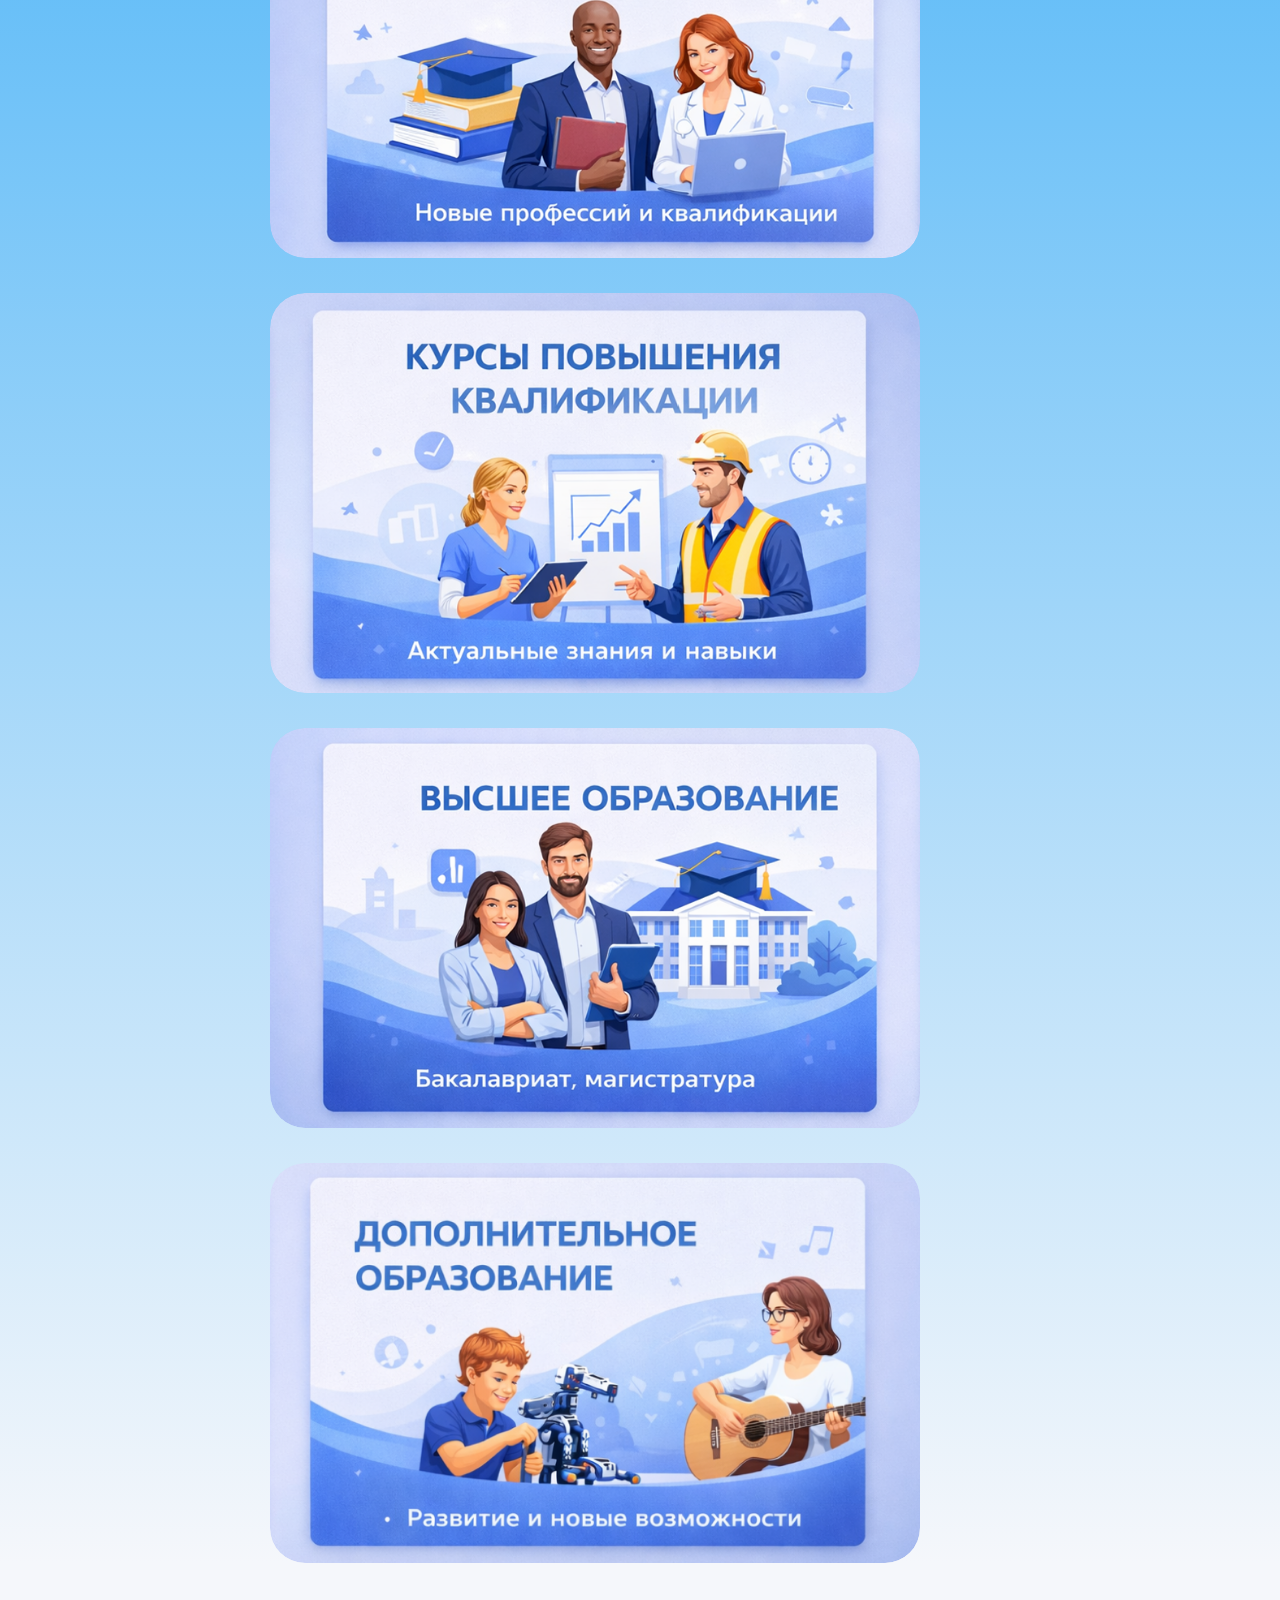
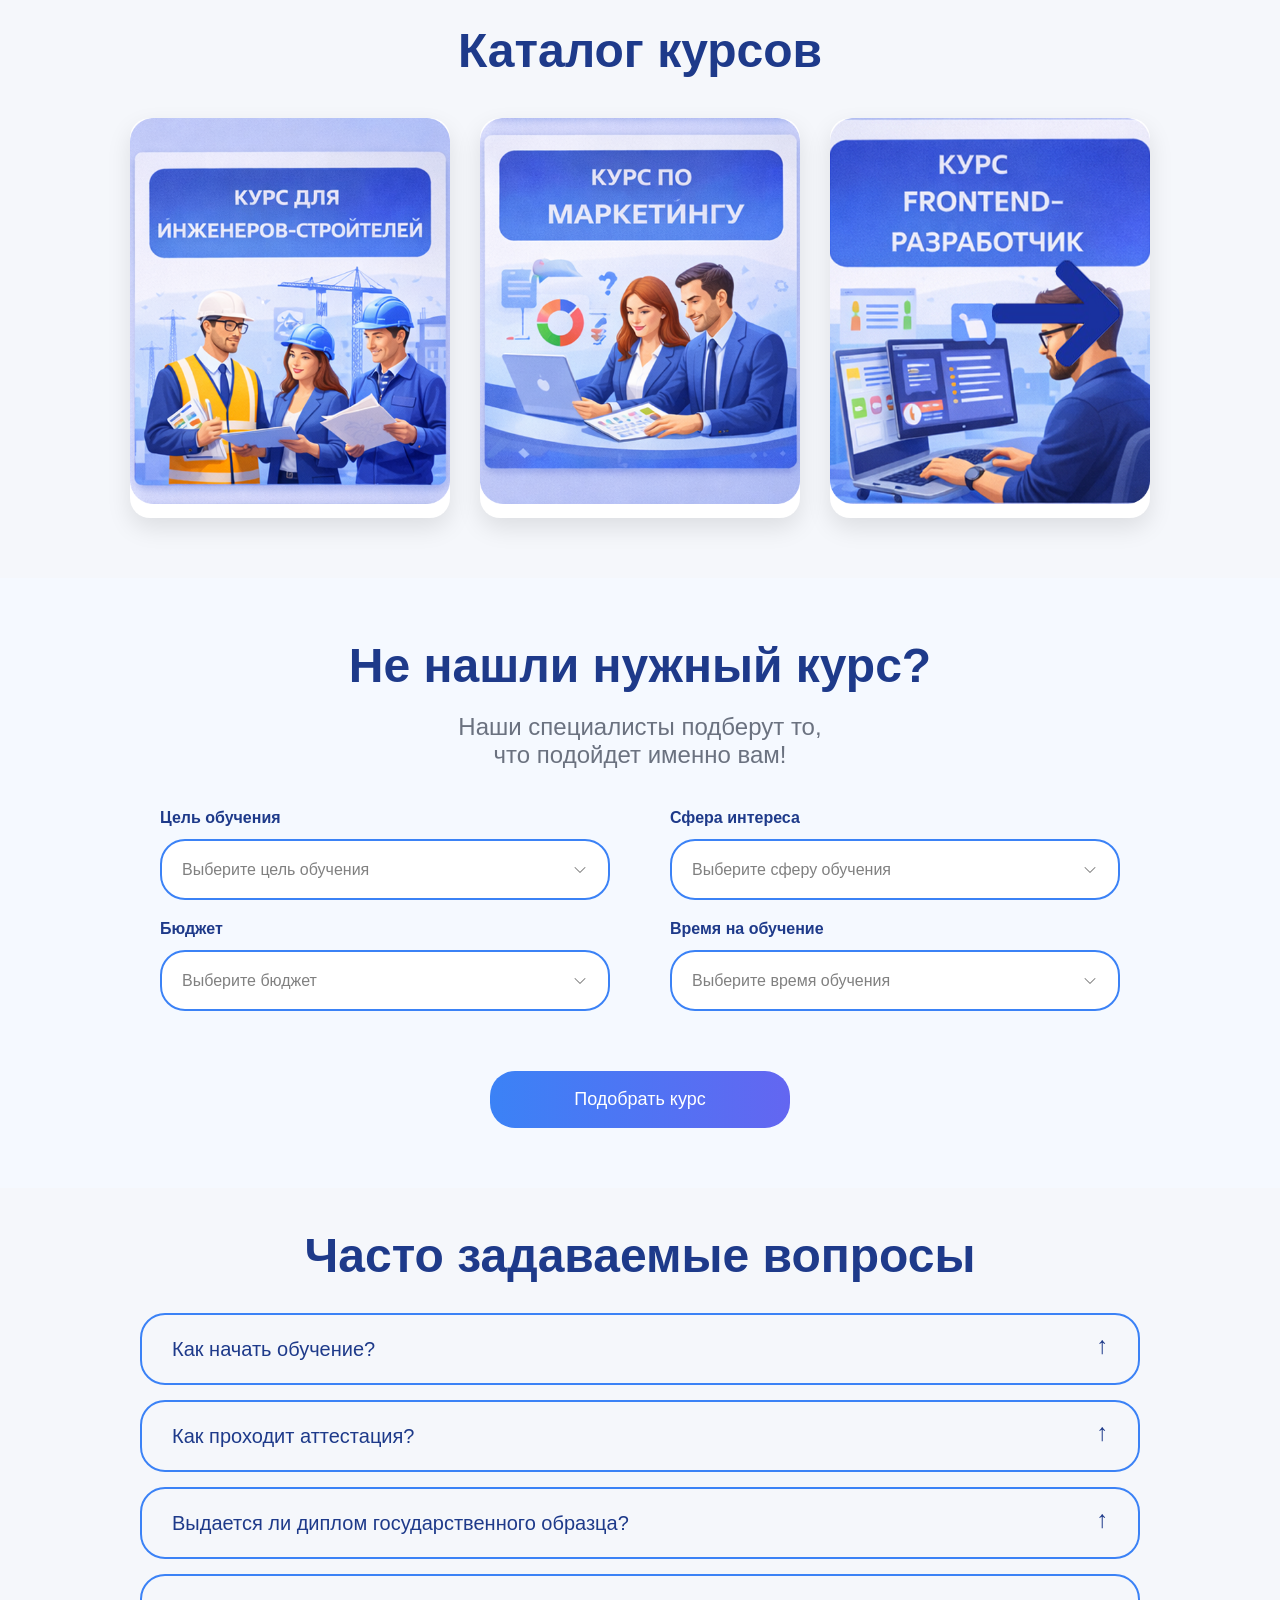
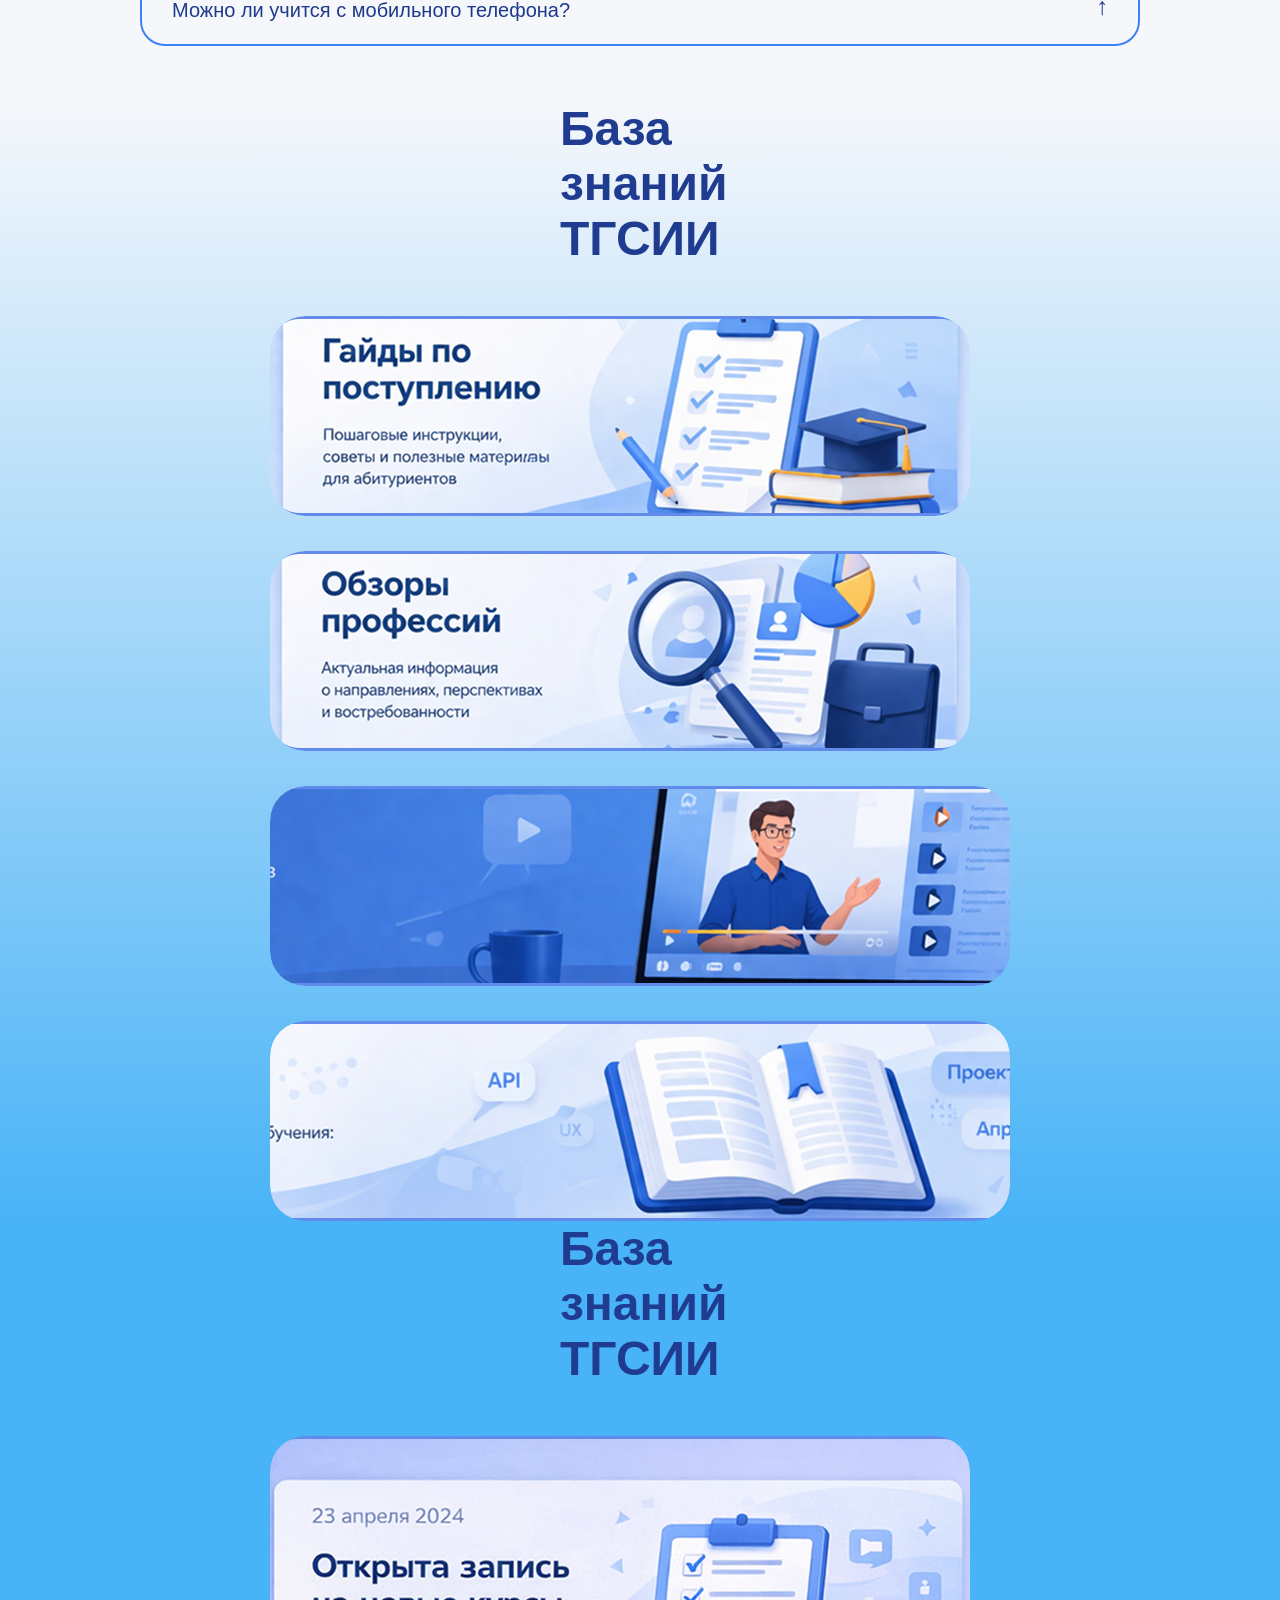
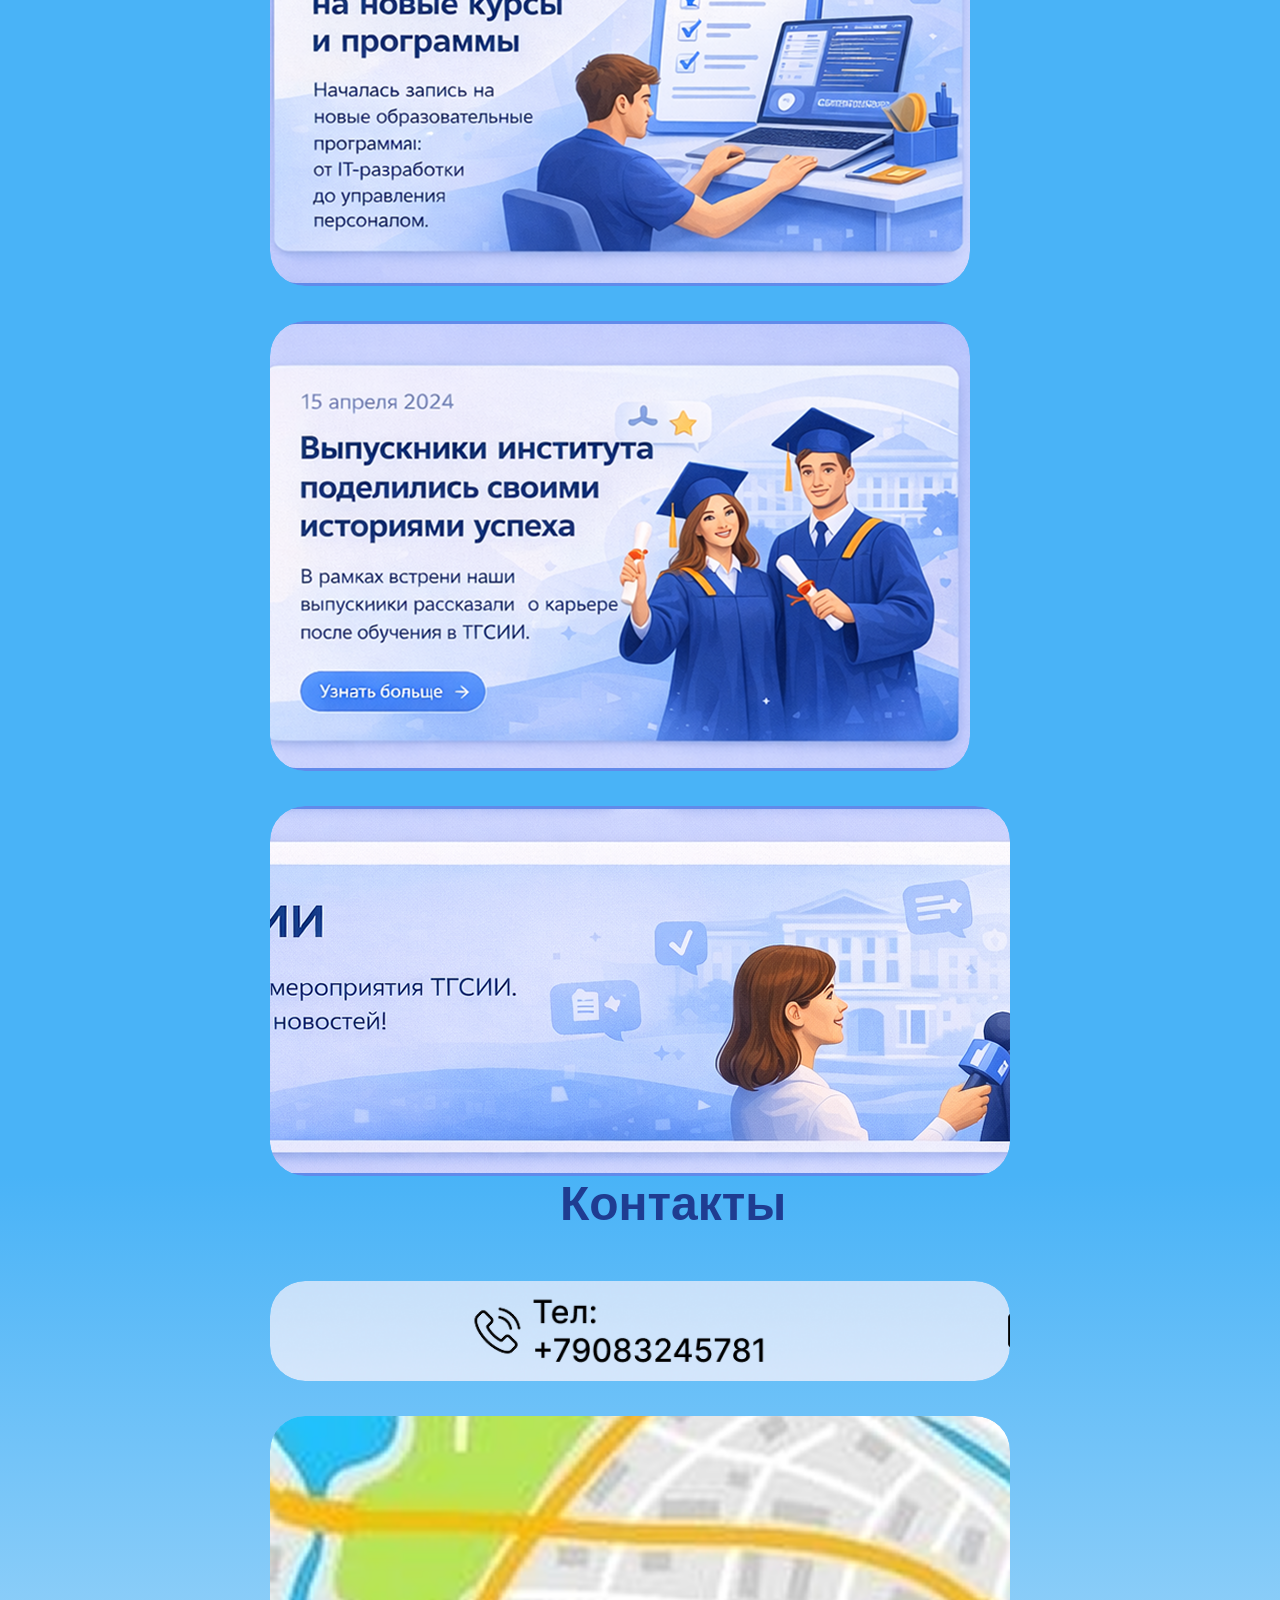
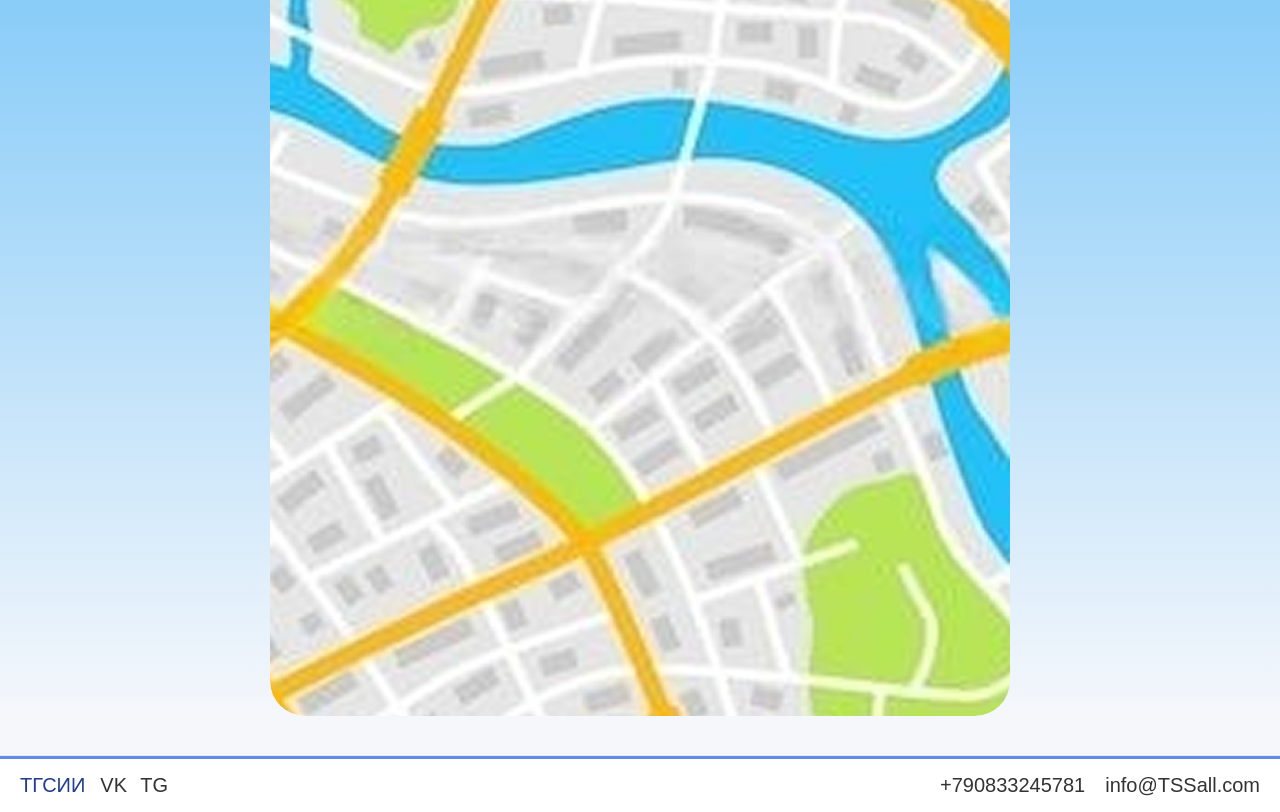
==== commit 595a5926: "Add files via upload" ====
--- a/index.html
+++ b/index.html
@@ -9,42 +9,69 @@
 	<script src="js/script.js" defer></script>
 	<link rel="preconnect" href="https://fonts.googleapis.com">
 	<link rel="preconnect" href="https://fonts.gstatic.com" crossorigin>
-	<link href="https://fonts.googleapis.com/css2?family=DM+Sans:ital,opsz,wght@0,9..40,100..1000;1,9..40,100..1000&display=swap" rel="stylesheet">
+	<link
+		href="https://fonts.googleapis.com/css2?family=DM+Sans:ital,opsz,wght@0,9..40,100..1000;1,9..40,100..1000&display=swap"
+		rel="stylesheet">
 </head>
 
 <body>
 	<header class="header">
 		<div class="logo"><img src="image/logo.png" alt="">ТГСИИ</div>
 		<nav class="nav">
-			<a href="#">Главная</a>
-			<a href="#">Программы</a>
-			<a href="#">FAQ</a>
-			<a href="#">Контакты</a>
+			<a href="index.html">Главная</a>
+			<a href="#TGSII">Программы</a>
+			<a href="#faq">FAQ</a>
+			<a href="#TGSII4">Контакты</a>
 		</nav>
-		<div class="user">Войти<img src="image/stud.png" alt=""></div>
+		<button class="btn2" id="openModal">Войти</button>
+		<div id="roleModal" class="modal">
+			<div class="modal-content role-container">
+				<div class="role-list">
+					<div class="role-item">
+						Ученик
+						<div class="submenu">
+							<a href="student.html">Мои курсы</a>
+							<a href="student.html">Учебный план</a>
+							<hr>
+							<a href="student.html">Мои работы</a>
+							<a href="student.html">Календарь заданий</a>
+							<a href="student.html">Оценки</a>
+							<hr>
+							<a href="student.html">Чат поддержки</a>
+						</div>
+					</div>
+					<hr>
+					<div class="role-item">
+						Преподаватель
+						<div class="submenu">
+							<a href="prepod.html">Мои группы</a>
+							<a href="prepod.html">Журнал успеваемости</a>
+							<hr>
+							<a href="prepod.html">Просмотр и оценка работ</a>
+							<a href="prepod.html">Аналитика</a>
+							<hr>
+							<a href="prepod.html">Чат поддержки</a>
+						</div>
+					</div>
+					<hr>
+					<div class="role-item">
+						Методист
+						<div class="submenu">
+							<a href="metodist.html">Конструктор курсов</a>
+							<a href="metodist.html">Создание групп</a>
+							<hr>
+							<a href="metodist.html">Импорт студентов</a>
+							<a href="metodist.html">Библиотека материалов</a>
+							<a href="metodist.html">Управление расписанием</a>
+							<hr>
+							<a href="metodist.html">Чат поддержки</a>
+						</div>
+					</div>
+				</div>
+			</div>
+		</div>
 	</header>
 	<main>
-
-		<div class="modal" id="modal">
-			<div class="modal-content">
-				<span class="close">&times;</span>
-				<div class="modal-body">
-					<img src="img3.jpg" alt="">
-					<div class="info">
-						<h2>Курс Frontend-разработчика</h2>
-						<p><b>Формат:</b> Очно / Заочно</p>
-						<p><b>Кол-во часов:</b> 144 академических часа</p>
-						<p><b>Преподаватель:</b> Иван Иванов</p>
-						<p><b>Содержание:</b> Полный список тем...</p>
-						<p><b>Документ:</b> Диплом</p>
-						<p><b>Стоимость:</b> 40.000 рублей</p>
-						<button class="btn2">Оформить</button>
-					</div>
-				</div>
-
-			</div>
-		</div>
-
 		<section class="one">
 			<div class="card">
 				<img src="image/3.png" alt="1">
@@ -73,7 +100,7 @@
 			</div>
 		</section>
 
-		<section class="TGSII">
+		<section id="TGSII" class="TGSII">
 			<div class="three">
 				<h2 class="threes">Основные направления ТГСИИ</h2>
 				<div class="brains">
@@ -98,19 +125,39 @@
 			<div class="slider">
 				<button class="arrows left"><img src="image/red0.png" alt=""></button>
 				<div class="cards">
-					<a href="#" class="card3">
+					<div class="card3">
 						<img src="image/red1.png" alt="">
-					</a>
-					<a href="#" class="card3">
+					</div>
+					<div class="card3">
 						<img src="image/red2.png" alt="">
-					</a>
-					<a href="#" class="card3">
+					</div>
+					<div class="card3">
 						<img src="image/red4.png" alt="">
-					</a>
+					</div>
 				</div>
 				<button class="arrows right"><img src="image/red5.png" alt=""></button>
 			</div>
 		</section>
+
+		<div class="modal" id="modal">
+			<div class="modal-content">
+				<span class="close">&times;</span>
+				<div class="modal-body">
+					<img src="image/red4.png" alt="">
+					<div class="info">
+						<h2>Курс Frontend-разработчика</h2>
+						<p><b>Формат:</b> Очно / Заочно</p>
+						<p><b>Кол-во часов:</b> 144 академических часа</p>
+						<p><b>Преподаватель:</b> Иван Иванов</p>
+						<p><b>Содержание:</b><a href="" class="text">Полный список тем, можно узнать
+								нажав на эту надпись</a></p>
+						<p><b>Документ:</b> Диплом</p>
+						<p><b>Стоимость:</b> 40.000 рублей</p>
+						<button class="btn2">Оформить</button>
+					</div>
+				</div>
+			</div>
+		</div>
 
 		<section class="find-course">
 			<h2>Не нашли нужный курс?</h2>
@@ -123,20 +170,19 @@
 						<label>Цель обучения</label>
 						<select name="targetLearn" required>
 							<option value="" hidden selected>Выберите цель обучения</option>
-							<option value="1">Программирование</option>
-							<option value="2">Маркетинг</option>
-							<option value="3">Дизайн</option>
-							<option value="4">Аналитика</option>
+							<option value="1">Сменить профессию</option>
+							<option value="2">Повысить квалификацию</option>
+							<option value="3">ПОлучить диплом о ВО</option>
 						</select>
 					</div>
 					<div class="field">
 						<label>Сфера интереса</label>
 						<select name="interests" required>
 							<option value="" hidden selected>Выберите сферу обучения</option>
-							<option value="1">Программирование</option>
-							<option value="2">Маркетинг</option>
+							<option value="1">IT</option>
+							<option value="2">Управление</option>
 							<option value="3">Дизайн</option>
-							<option value="4">Аналитика</option>
+							<option value="4">Строительство</option>
 						</select>
 					</div>
 				</div>
@@ -145,28 +191,44 @@
 						<label>Бюджет</label>
 						<select name="budget" required>
 							<option value="" hidden selected>Выберите бюджет</option>
-							<option value="1">Программирование</option>
-							<option value="2">Маркетинг</option>
-							<option value="3">Дизайн</option>
-							<option value="4">Аналитика</option>
+							<option value="1">до 30 000 руб.</option>
+							<option value="2">30 000 - 60 000 руб.</option>
+							<option value="3">Без ограничений</option>
 						</select>
 					</div>
 					<div class="field">
 						<label>Время на обучение</label>
 						<select name="timeLearn" required>
 							<option value="" hidden selected>Выберите время обучения</option>
-							<option value="1">Программирование</option>
-							<option value="2">Маркетинг</option>
-							<option value="3">Дизайн</option>
-							<option value="4">Аналитика</option>
+							<option value="1">До 3 месяцев</option>
+							<option value="2">6-9 месяцев</option>
+							<option value="3">Более года</option>
 						</select>
 					</div>
 				</div>
-				<button class="btn">Найти курсы</button>
+				<button class="btn" id="openCoursesModalBtn">Подобрать курс</button>
+				<div id="coursesModal" class="courses-modal">
+					<div class="courses-modal__content">
+						<h2 class="courses-modal__title">Подходящие вам курсы</h2>
+						<div class="courses-modal__slider">
+							<div class="course-card small">
+								<img src="image/red4.png">
+							</div>
+							<div class="course-card active">
+								<div class="course-label"></div>
+								<img src="image/red4.png">
+							</div>
+							<div class="course-card small">
+								<img src="image/red4.png">
+							</div>
+						</div>
+						<button class="courses-modal__btn">Записаться</button>
+					</div>
+				</div>
 			</form>
 		</section>
 
-		<section class="faq">
+		<section id="faq" class="faq">
 			<h2>Часто задаваемые вопросы</h2>
 			<div class="faq-item">
 				<div class="faq-question">
@@ -205,7 +267,73 @@
 				</div>
 			</div>
 		</section>
+
+		<section class="TGSII2">
+			<div class="three2">
+				<h2 class="threes2">База знаний ТГСИИ</h2>
+				<div class="brains2">
+					<div class="brain2" onclick="">
+						<a href="book.html"><img src="image/Frame 49.png" alt=""></a>
+					</div>
+					<div class="brain2" onclick="">
+						<a href="book.html"><img src="image/Frame 50.png" alt=""></a>
+					</div>
+					<div class="brain3" onclick="">
+						<a href="book.html"><img src="image/Frame 52.png" alt=""></a>
+					</div>
+					<div class="brain3" onclick="">
+						<a href="book.html"><img src="image/Frame 53.png" alt=""></a>
+					</div>
+				</div>
+			</div>
+		</section>
+
+		<section class="TGSII3">
+			<div class="three3">
+				<h2 class="threes3">База знаний ТГСИИ</h2>
+				<div class="brains3">
+					<div class="brain4">
+						<img src="image/Frame 38.png" alt="">
+					</div>
+					<div class="brain4">
+						<img src="image/Frame 39.png" alt="">
+					</div>
+					<div class="brain5">
+						<img src="image/Frame 40.png" alt="">
+					</div>
+				</div>
+			</div>
+		</section>
+
+		<section id="TGSII4" class="TGSII4">
+			<div class="three4">
+				<h2 class="threes4">Контакты</h2>
+				<div class="brains4">
+					<div class="brain6">
+						<img src="image/Frame 95.png" alt="">
+					</div>
+					<div class="brain7">
+						<img src="image/Frame 45.png" alt="">
+					</div>
+				</div>
+			</div>
+		</section>
 	</main>
+	<footer>
+		<div class="container">
+			<div class="left2">
+				<span class="logo2">ТГСИИ</span>
+				<div class="socials">
+					<a href="">VK</a>
+					<a href="">TG</a>
+				</div>
+			</div>
+			<div class="right2">
+				<span>+790833245781</span>
+				<span>info@TSSall.com</span>
+			</div>
+		</div>
+	</footer>
 </body>
 
 </html>
--- a/style/style.css
+++ b/style/style.css
@@ -8,6 +8,10 @@
 	font-family: Arial, sans-serif;
 }
 
+html{
+	scroll-behavior: smooth;
+}
+
 input:-ms-input-placeholder {
 	color: grey;
 }
@@ -51,6 +55,11 @@
 	align-items: center;
 	margin: 0px 220px;
 	padding: 20px 20px;
+	position: sticky;
+	top: 0;
+	z-index: 1000;
+	background: #f5f7fb;
+	border-radius: 25px;
 }
 
 .nav a {
@@ -76,6 +85,7 @@
 	width: 30px;
 	height: 30px;
 	transform: translateY(1px);
+	cursor: pointer;
 }
 
 .user {
@@ -176,13 +186,13 @@
 	box-shadow: 0 15px 35px rgba(0, 0, 0, 0.2);
 }
 
-.brain::after {
+/* .brain::after {
 	content: " ";
 	position: absolute;
 	inset: 0;
 	background: rgba(0, 0, 0, 0);
 	transition: 0.3s;
-}
+} */
 
 .brain:hover::after {
 	background: rgba(0, 0, 0, 0);
@@ -348,6 +358,7 @@
 	background: #fff;
 	box-shadow: 0 10px 25px rgba(0, 0, 0, 0.1);
 	position: relative;
+	cursor: pointer;
 }
 
 .card3 img {
@@ -546,7 +557,7 @@
 	position: absolute;
 	top: 15px;
 	right: 20px;
-	font-size: 25px;
+	font-size: 35px;
 	cursor: pointer;
 }
 
@@ -567,14 +578,482 @@
 
 .info p {
 	margin: 8px 0;
+	font-size: 20px;
 }
 
 .btn2 {
 	margin-top: 15px;
-	padding: 12px 25px;
+	padding: 20px 35px;
+	font-size: 20px;
 	border: none;
 	border-radius: 20px;
 	background: linear-gradient(90deg, #3b82f6, #6366f1);
 	color: white;
 	cursor: pointer;
+}
+
+.text{
+	text-decoration: none;
+	color: inherit;
+}
+
+.TGSII2 {
+	background: linear-gradient(to bottom, #f5f7fb, #49B3F7);
+}
+
+.three2 {
+	margin: 0 270px;
+}
+
+.threes2 {
+	font-size: 48px;
+	font-weight: 700;
+	color: #1f3c91;
+	margin: 0px 290px;
+	margin-bottom: 50px;
+}
+
+.brains2 {
+	display: flex;
+	align-items: center;
+	flex-wrap: wrap;
+	gap: 35px;
+}
+
+.brain2 {
+	width: 700px;
+	height: 200px;
+	border: #618AEA;
+	border-radius: 20px;
+	transition: 0.3s;
+	overflow: hidden;
+	border-radius: 35px;
+}
+
+.brain3 {
+	width: 1400px;
+	height: 200px;
+	border: #618AEA;
+	border-radius: 20px;
+	transition: 0.3s;
+	overflow: hidden;
+	border-radius: 35px;
+}
+
+.brain2 img {
+	width: 100%;
+	height: 100%;
+	object-fit: cover;
+	border-radius: 35px;
+}
+
+.brain3 img {
+	width: 100%;
+	height: 100%;
+	object-fit: cover;
+	border-radius: 35px;
+}
+
+.brain2:hover {
+	transform: translateY(-10px) scale(1.03);
+	box-shadow: 0 15px 35px rgba(0, 0, 0, 0.2);
+}
+
+/* .brain2::after {
+	content: " ";
+	position: absolute;
+	inset: 0;
+	background: rgba(0, 0, 0, 0);
+	transition: 0.3s;
+} */
+
+.brain2:hover::after {
+	background: rgba(0, 0, 0, 0);
+}
+
+.brain3:hover {
+	transform: translateY(-10px) scale(1.03);
+	box-shadow: 0 15px 35px rgba(0, 0, 0, 0.2);
+}
+
+/* .brain3::after {
+	content: " ";
+	position: absolute;
+	inset: 0;
+	background: rgba(0, 0, 0, 0);
+	transition: 0.3s;
+} */
+
+.brain3:hover::after {
+	background: rgba(0, 0, 0, 0);
+}
+
+.TGSII3 {
+	background:#49B3F7;
+}
+
+.three3 {
+	margin: 0 270px;
+}
+
+.threes3 {
+	font-size: 48px;
+	font-weight: 700;
+	color: #1f3c91;
+	margin: 0px 290px;
+	margin-bottom: 50px;
+}
+
+.brains3 {
+	display: flex;
+	align-items: center;
+	flex-wrap: wrap;
+	gap: 35px;
+}
+
+.brain4 {
+	width: 700px;
+	height: 450px;
+	border: #618AEA;
+	border-radius: 20px;
+	transition: 0.3s;
+	overflow: hidden;
+	border-radius: 35px;
+}
+
+.brain5 {
+	width: 1400px;
+	height: 370px;
+	border: #618AEA;
+	border-radius: 20px;
+	transition: 0.3s;
+	overflow: hidden;
+	border-radius: 35px;
+}
+
+.brain4 img {
+	width: 100%;
+	height: 100%;
+	object-fit: cover;
+	border-radius: 35px;
+}
+
+.brain5 img {
+	width: 100%;
+	height: 100%;
+	object-fit: cover;
+	border-radius: 35px;
+}
+
+.brain4:hover {
+	transform: translateY(-10px) scale(1.03);
+	box-shadow: 0 15px 35px rgba(0, 0, 0, 0.2);
+}
+
+/* .brain4::after {
+	content: " ";
+	position: absolute;
+	inset: 0;
+	background: rgba(0, 0, 0, 0);
+	transition: 0.3s;
+} */
+
+.brain4:hover::after {
+	background: rgba(0, 0, 0, 0);
+}
+
+.brain5:hover {
+	transform: translateY(-10px) scale(1.03);
+	box-shadow: 0 15px 35px rgba(0, 0, 0, 0.2);
+}
+
+/* .brain5::after {
+	content: " ";
+	position: absolute;
+	inset: 0;
+	background: rgba(0, 0, 0, 0);
+	transition: 0.3s;
+} */
+
+.brain5:hover::after {
+	background: rgba(0, 0, 0, 0);
+}
+
+.TGSII4 {
+	background: linear-gradient(to bottom, #49B3F7, #f5f7fb);;
+}
+
+.three4 {
+	margin: 0 270px;
+}
+
+.threes4 {
+	font-size: 48px;
+	font-weight: 700;
+	color: #1f3c91;
+	margin: 0px 290px;
+	margin-bottom: 50px;
+}
+
+.brains4 {
+	display: flex;
+	align-items: center;
+	flex-wrap: wrap;
+	gap: 35px;
+}
+
+.brain6 {
+	width: 1600px;
+	height: 100px;
+	border: #618AEA;
+	border-radius: 20px;
+	transition: 0.3s;
+	overflow: hidden;
+	border-radius: 35px;
+}
+
+.brain7 {
+	width: 1600px;
+	height: 900px;
+	border: #618AEA;
+	border-radius: 20px;
+	transition: 0.3s;
+	overflow: hidden;
+	border-radius: 35px;
+}
+
+.brain6 img {
+	width: 100%;
+	height: 100%;
+	object-fit: cover;
+	border-radius: 35px;
+}
+
+.brain7 img {
+	width: 100%;
+	height: 100%;
+	object-fit: cover;
+	border-radius: 35px;
+}
+
+.brain6:hover {
+	transform: translateY(-10px) scale(1.03);
+	box-shadow: 0 15px 35px rgba(0, 0, 0, 0.2);
+}
+/* 
+.brain6::after {
+	content: " ";
+	position: absolute;
+	inset: 0;
+	background: rgba(0, 0, 0, 0);
+	transition: 0.3s;
+} */
+
+.brain6:hover::after {
+	background: rgba(0, 0, 0, 0);
+}
+
+.brain7:hover {
+	transform: translateY(-10px) scale(1.03);
+	box-shadow: 0 15px 35px rgba(0, 0, 0, 0.2);
+}
+
+/* .brain7::after {
+	content: " ";
+	position: absolute;
+	inset: 0;
+	background: rgba(0, 0, 0, 0);
+	transition: 0.3s;
+} */
+
+.brain7:hover::after {
+	background: rgba(0, 0, 0, 0);
+}
+
+footer{
+	margin-top: 40px;
+	border-top: 3px solid #618AEA;
+	box-shadow: 0 -1px 0 rgba(0, 0, 0, 0.05);
+	padding: 15px 20px;
+	background-color: #fff;
+}
+
+.container{
+	display: flex;
+	justify-content: space-between;
+	align-items: center;
+}
+
+.left2{
+	display: flex;
+	align-items: center;
+	gap: 15px;
+	font-size: 20px;
+}
+
+.socials a{
+	text-decoration: none;
+	margin-right: 8px;
+	color: #333;
+}
+
+.right2{
+	display: flex;
+	gap: 20px;
+	color: #333;
+	font-size: 20px;
+}
+
+.logo2{
+	color: #1F3C91;
+}
+
+.modal {
+  display: none;
+  position: fixed;
+  top: 0; left: 0;
+  width: 100%; height: 100%;
+  background: rgba(0,0,0,0.4);
+  justify-content: center;
+  align-items: center;
+}
+
+.modal.show {
+  display: flex;
+}
+
+.role-container {
+  background: white;
+  padding: 20px;
+  border-radius: 15px;
+  width: 400px;
+  height: 170px;
+}
+
+.role-list {
+  display: flex;
+  flex-direction: column;
+}
+
+.role-item {
+  position: relative;
+  padding: 12px 20px;
+  cursor: pointer;
+  border-radius: 10px;
+}
+
+.role-item:hover {
+  background: #eef3ff;
+}
+
+.submenu {
+  display: none;
+  position: absolute;
+  top: 0;
+  left: 100%;
+  margin-left: 10px;
+  background: white;
+  border-radius: 10px;
+  padding: 15px;
+  min-width: 200px;
+  box-shadow: 0 10px 25px rgba(0,0,0,0.15);
+}
+
+.submenu a {
+  display: block;
+  padding: 8px 0;
+  text-decoration: none;
+  color: #1F3C91;
+}
+
+.submenu a:hover {
+  color: #61AEAE;
+}
+
+.submenu hr {
+  border: none;
+  border-top: 1px solid #ccc;
+  margin: 10px 0;
+}
+
+.role-item:hover .submenu {
+  display: block;
+}
+
+.courses-modal {
+  display: none;
+  position: fixed;
+  inset: 0;
+  background: rgba(0,0,0,0.4);
+  z-index: 9999;
+
+  justify-content: center;
+  align-items: center;
+}
+
+.courses-modal__content {
+  width: 700px;
+  background: white;
+  border-radius: 25px;
+  border: 2px solid #6EA8FE;
+  padding: 30px;
+  text-align: center;
+}
+
+.courses-modal__title {
+  font-size: 26px;
+  margin-bottom: 20px;
+}
+
+.courses-modal__slider {
+  display: flex;
+  align-items: center;
+  justify-content: space-between;
+  gap: 15px;
+}
+
+.course-card {
+  border-radius: 20px;
+  overflow: hidden;
+  background: #f5f7fb;
+  position: relative;
+}
+
+.course-card img {
+  width: 100%;
+  height: 180px;
+  object-fit: cover;
+}
+
+.course-card.active {
+  width: 160px;
+}
+
+.course-card.small {
+  width: 160px;
+  opacity: 0.7;
+}
+
+.course-label {
+  position: absolute;
+  top: 10px;
+  left: 10px;
+  right: 10px;
+  /* background: linear-gradient(135deg, #1e63d5, #3a8cff); */
+  color: white;
+  padding: 10px;
+  border-radius: 15px;
+  font-size: 14px;
+  font-weight: bold;
+}
+
+.courses-modal__btn {
+  margin-top: 20px;
+  padding: 12px 40px;
+  border: none;
+  border-radius: 20px;
+  background: linear-gradient(135deg, #8bb6f7, #6fa3ef);
+  color: white;
+  font-size: 16px;
+  cursor: pointer;
 }
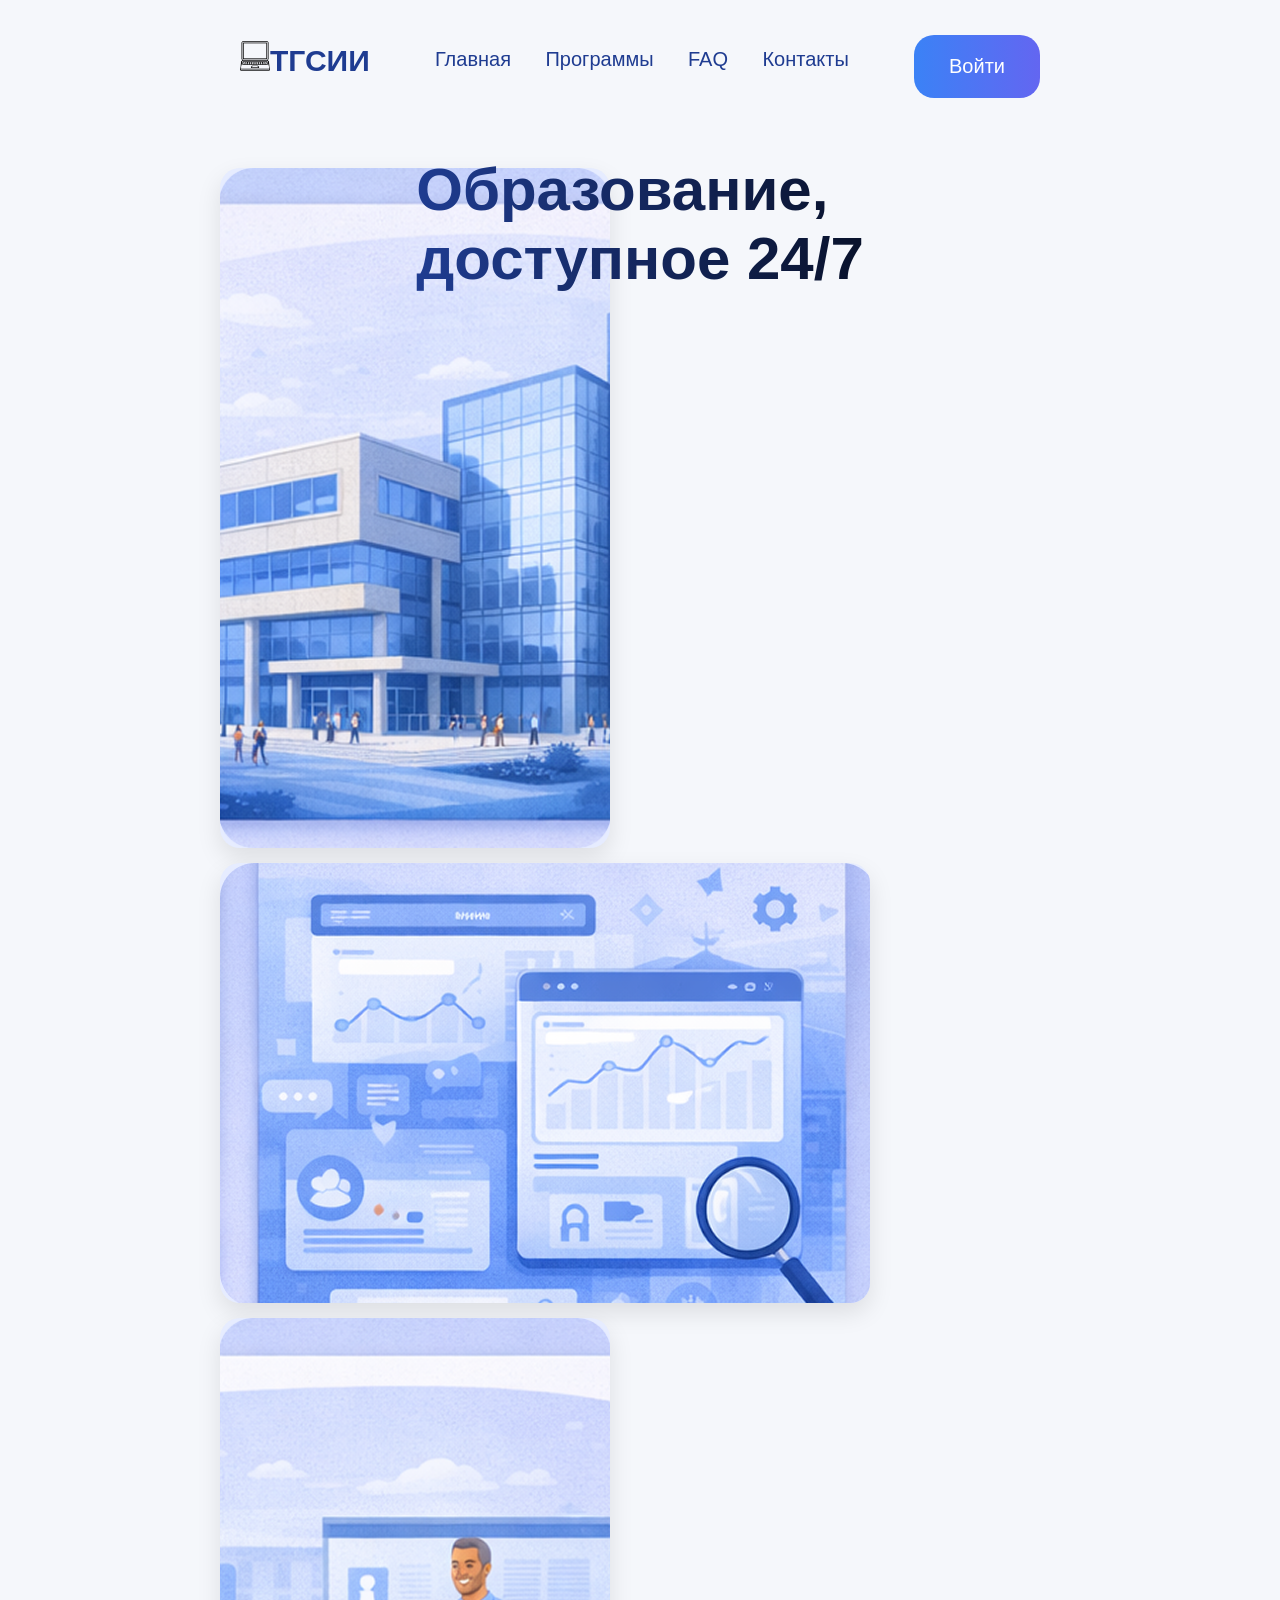
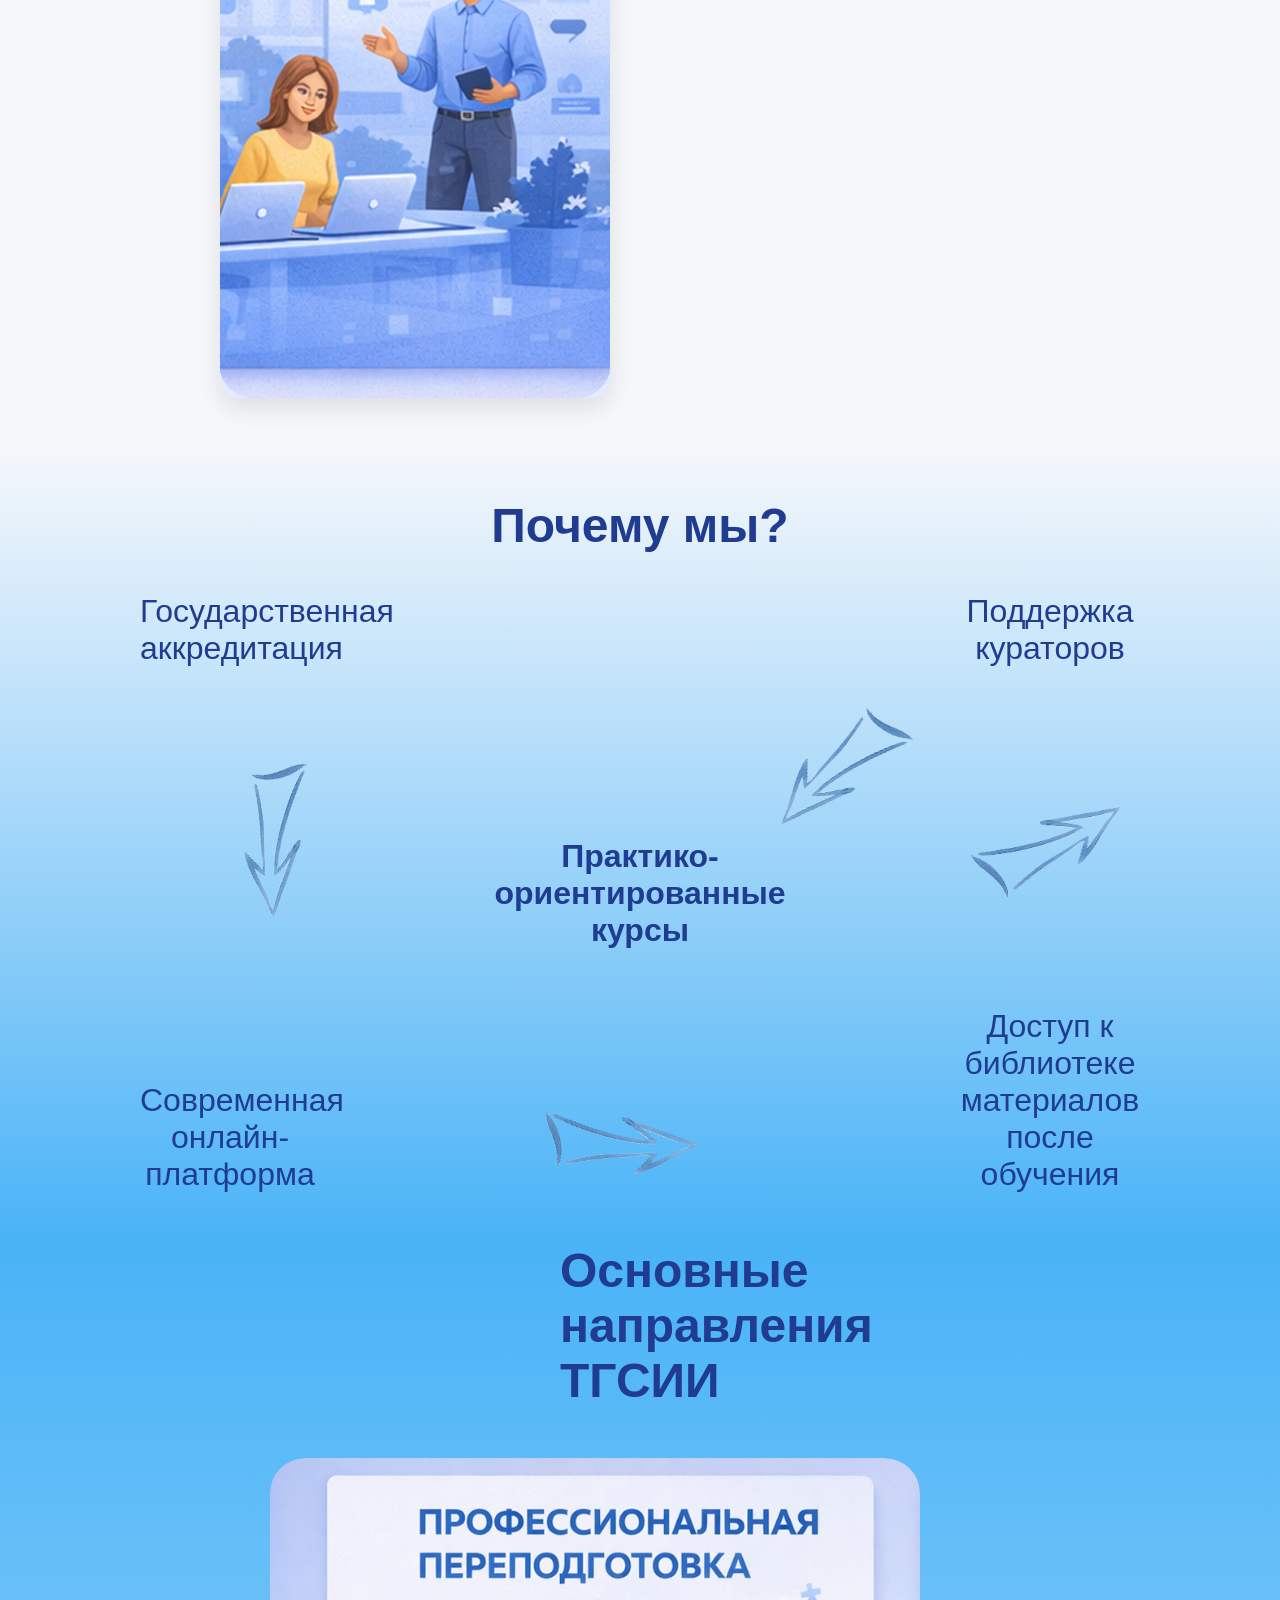
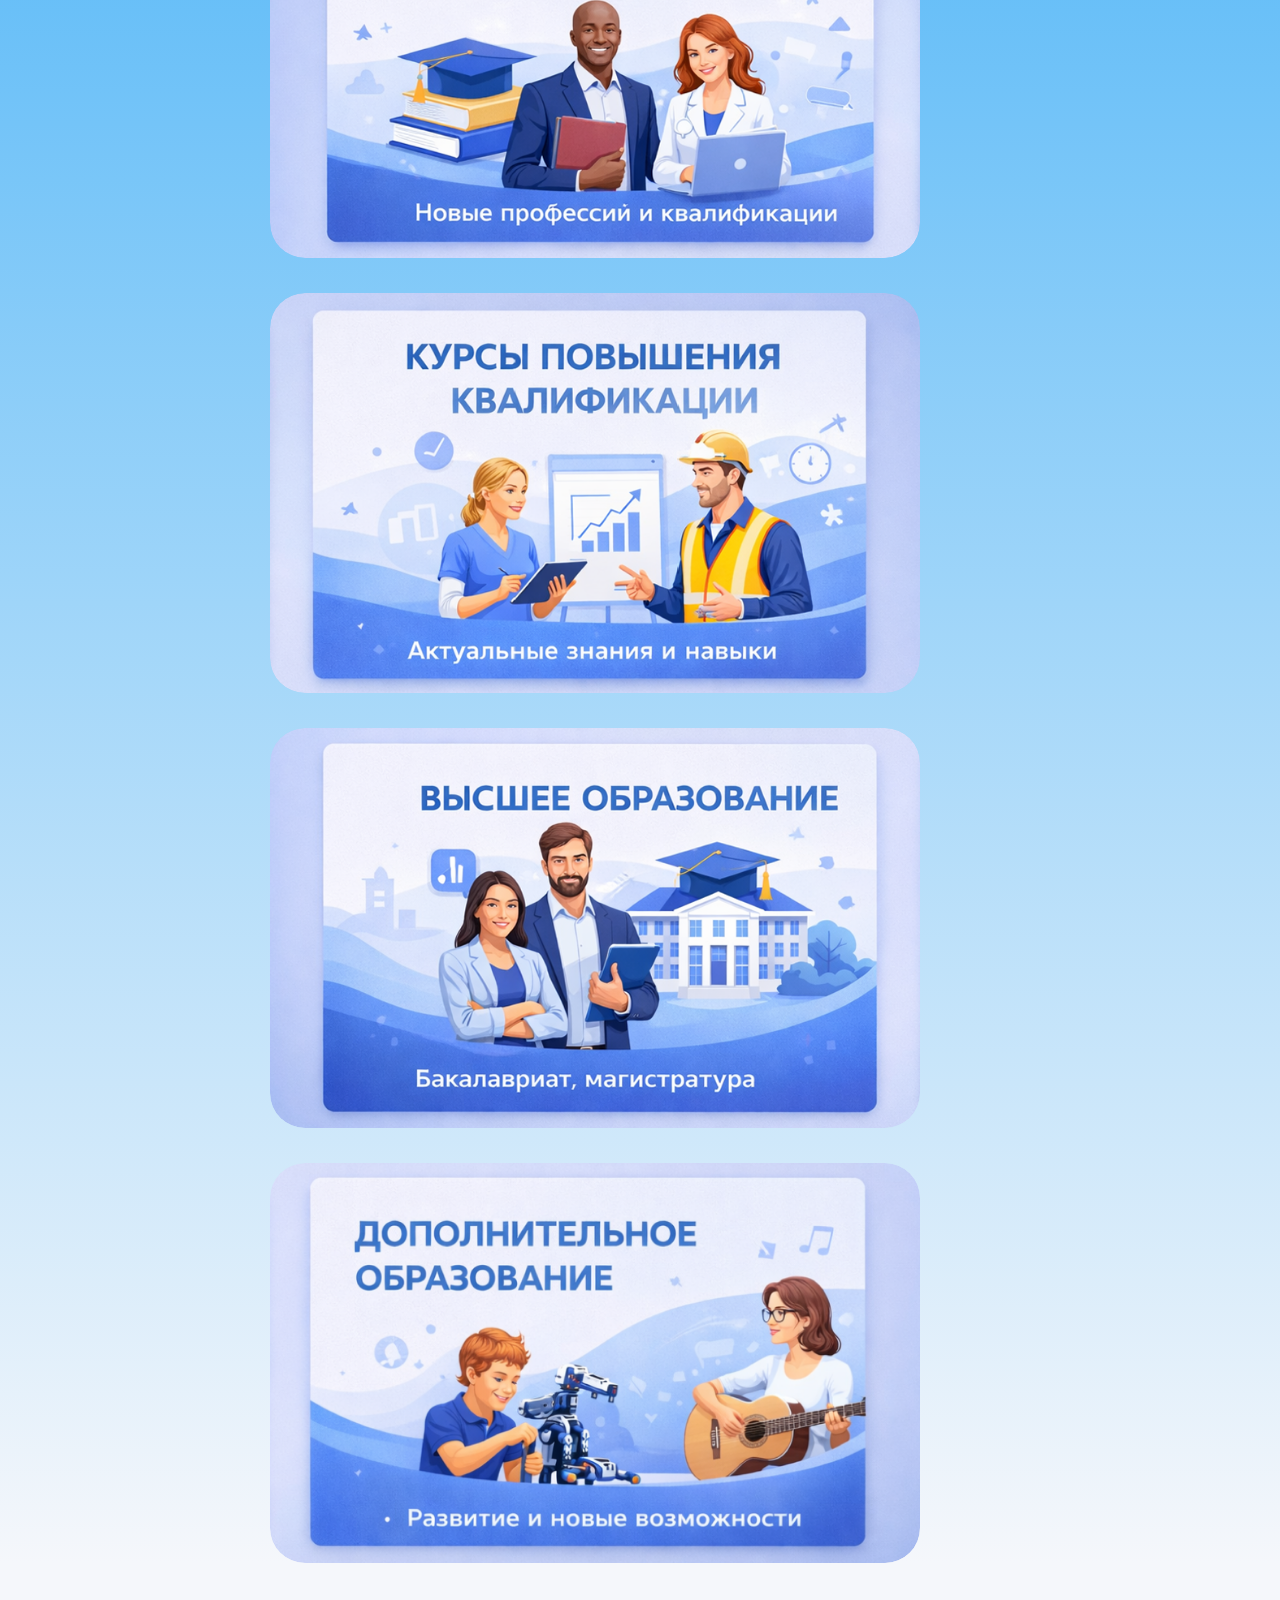
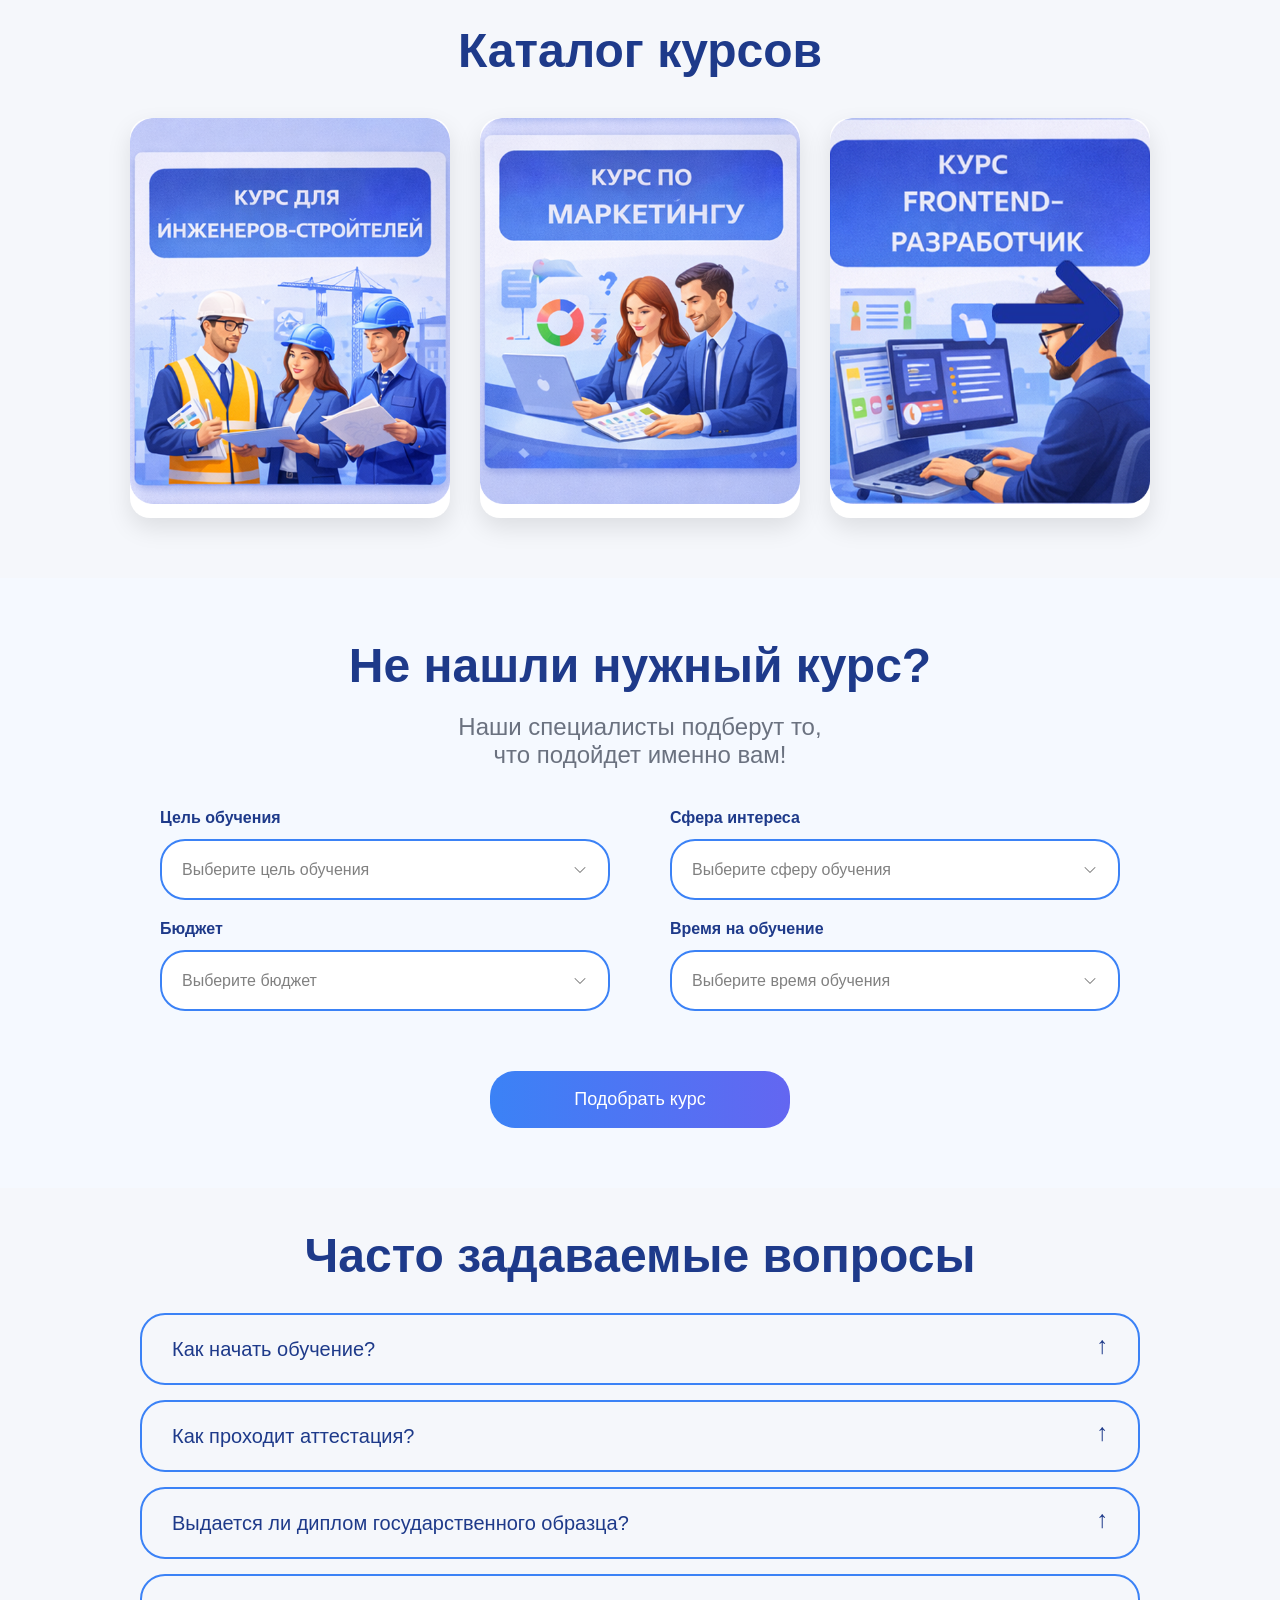
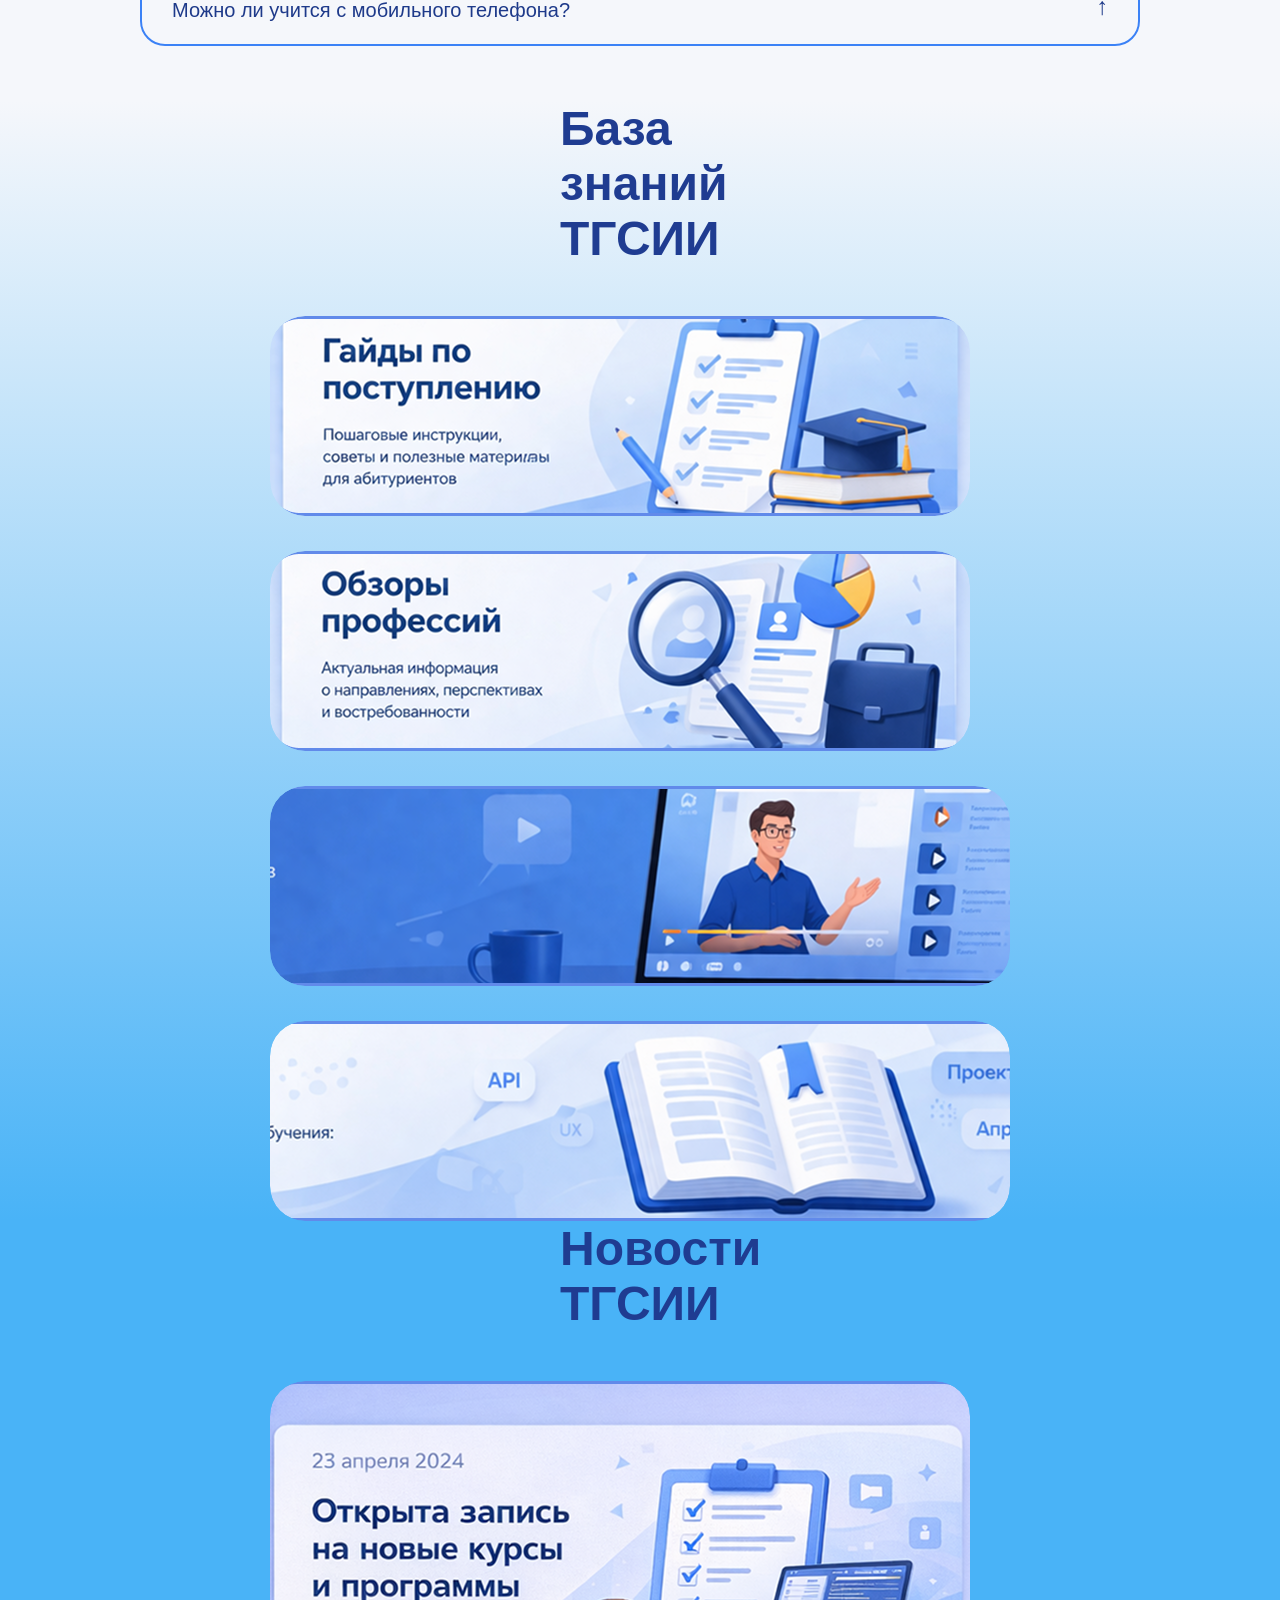
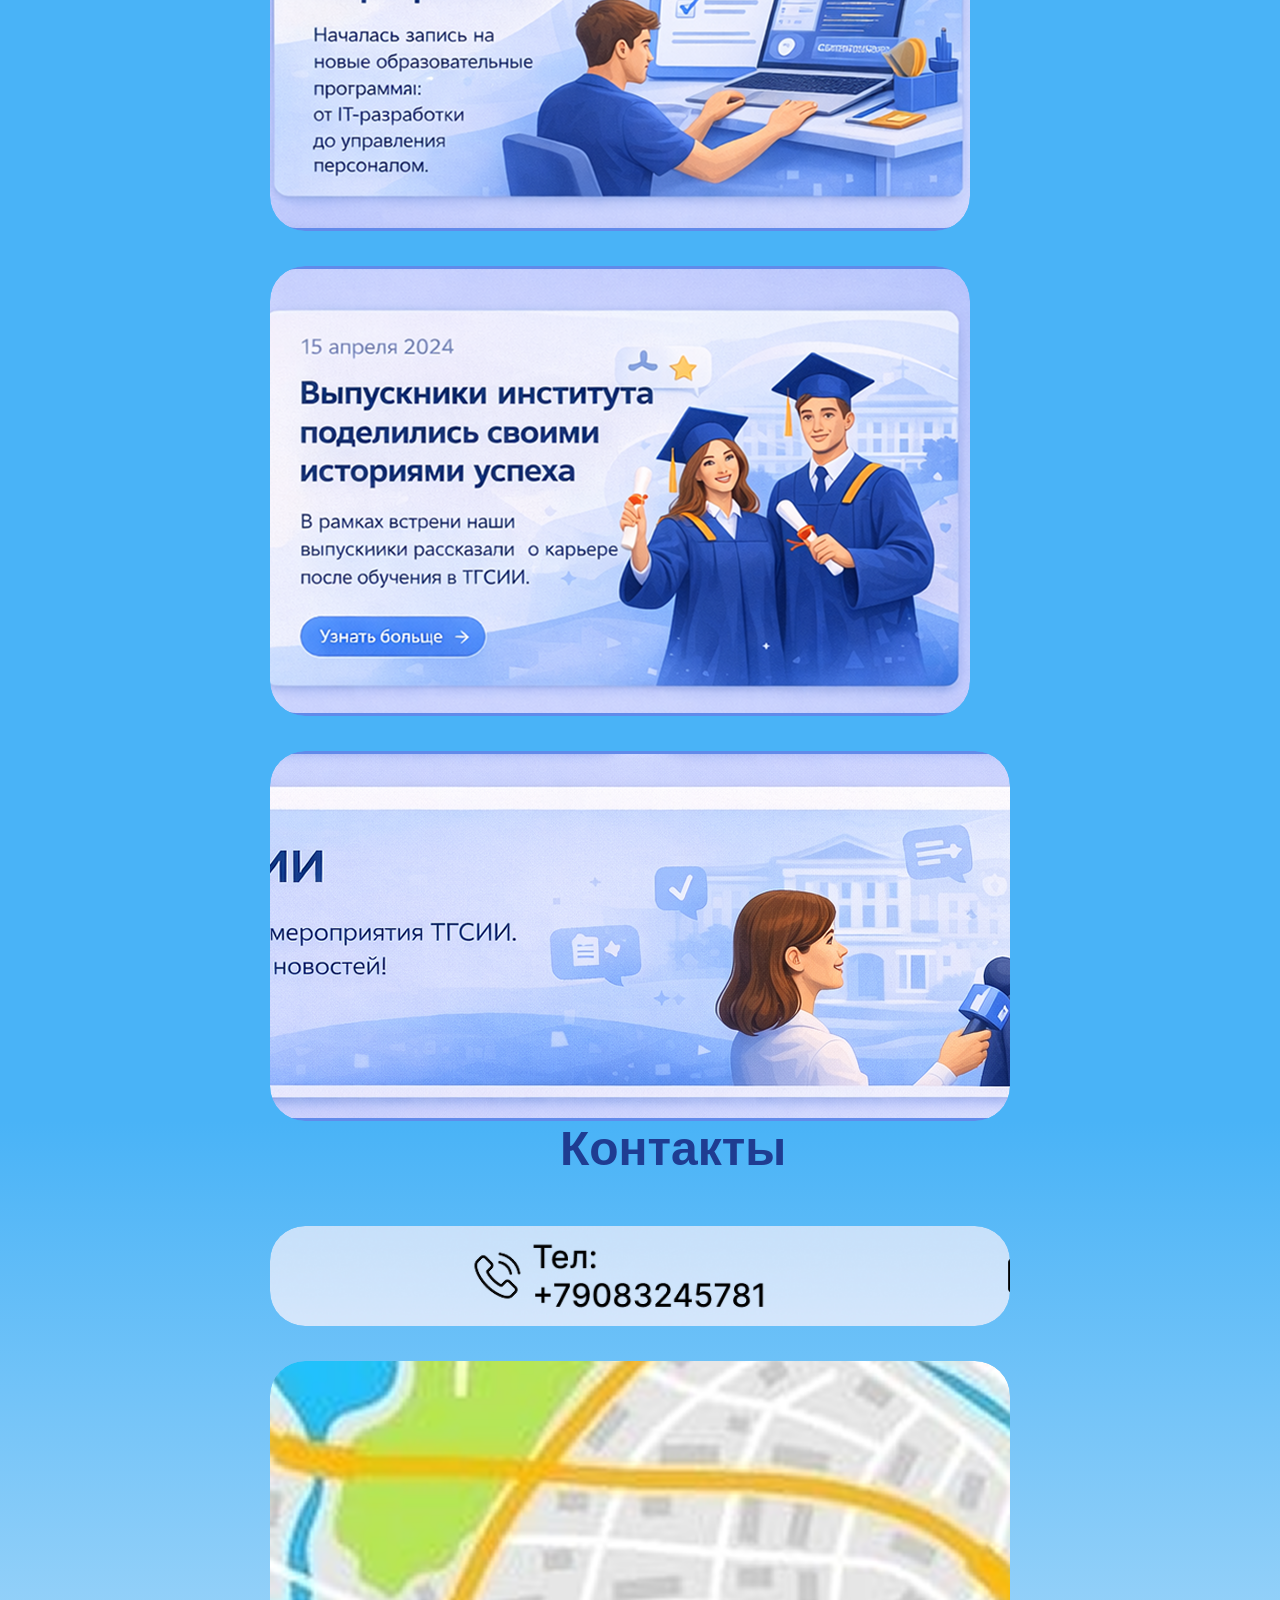
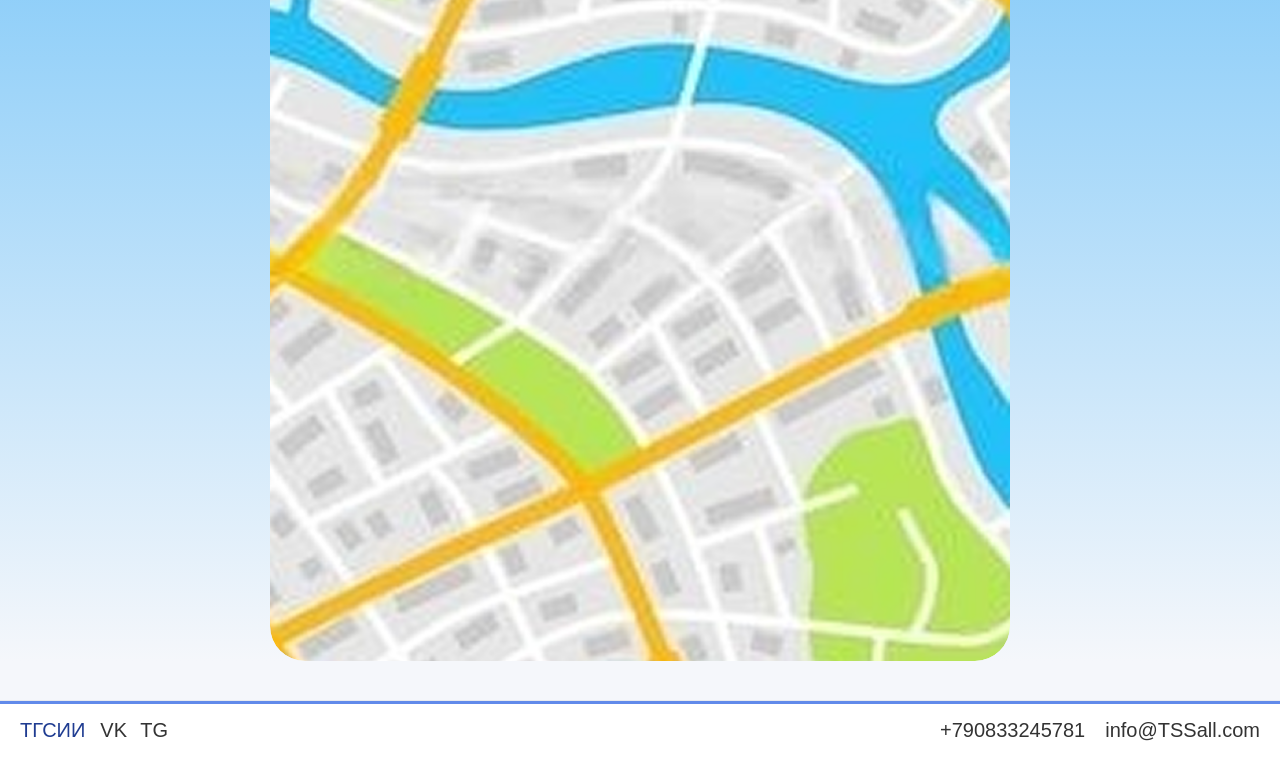
==== commit 18270416: "Update index.html" ====
--- a/index.html
+++ b/index.html
@@ -290,7 +290,7 @@
 
 		<section class="TGSII3">
 			<div class="three3">
-				<h2 class="threes3">База знаний ТГСИИ</h2>
+				<h2 class="threes3">Новости ТГСИИ</h2>
 				<div class="brains3">
 					<div class="brain4">
 						<img src="image/Frame 38.png" alt="">
@@ -336,4 +336,4 @@
 	</footer>
 </body>
 
-</html>+</html>
